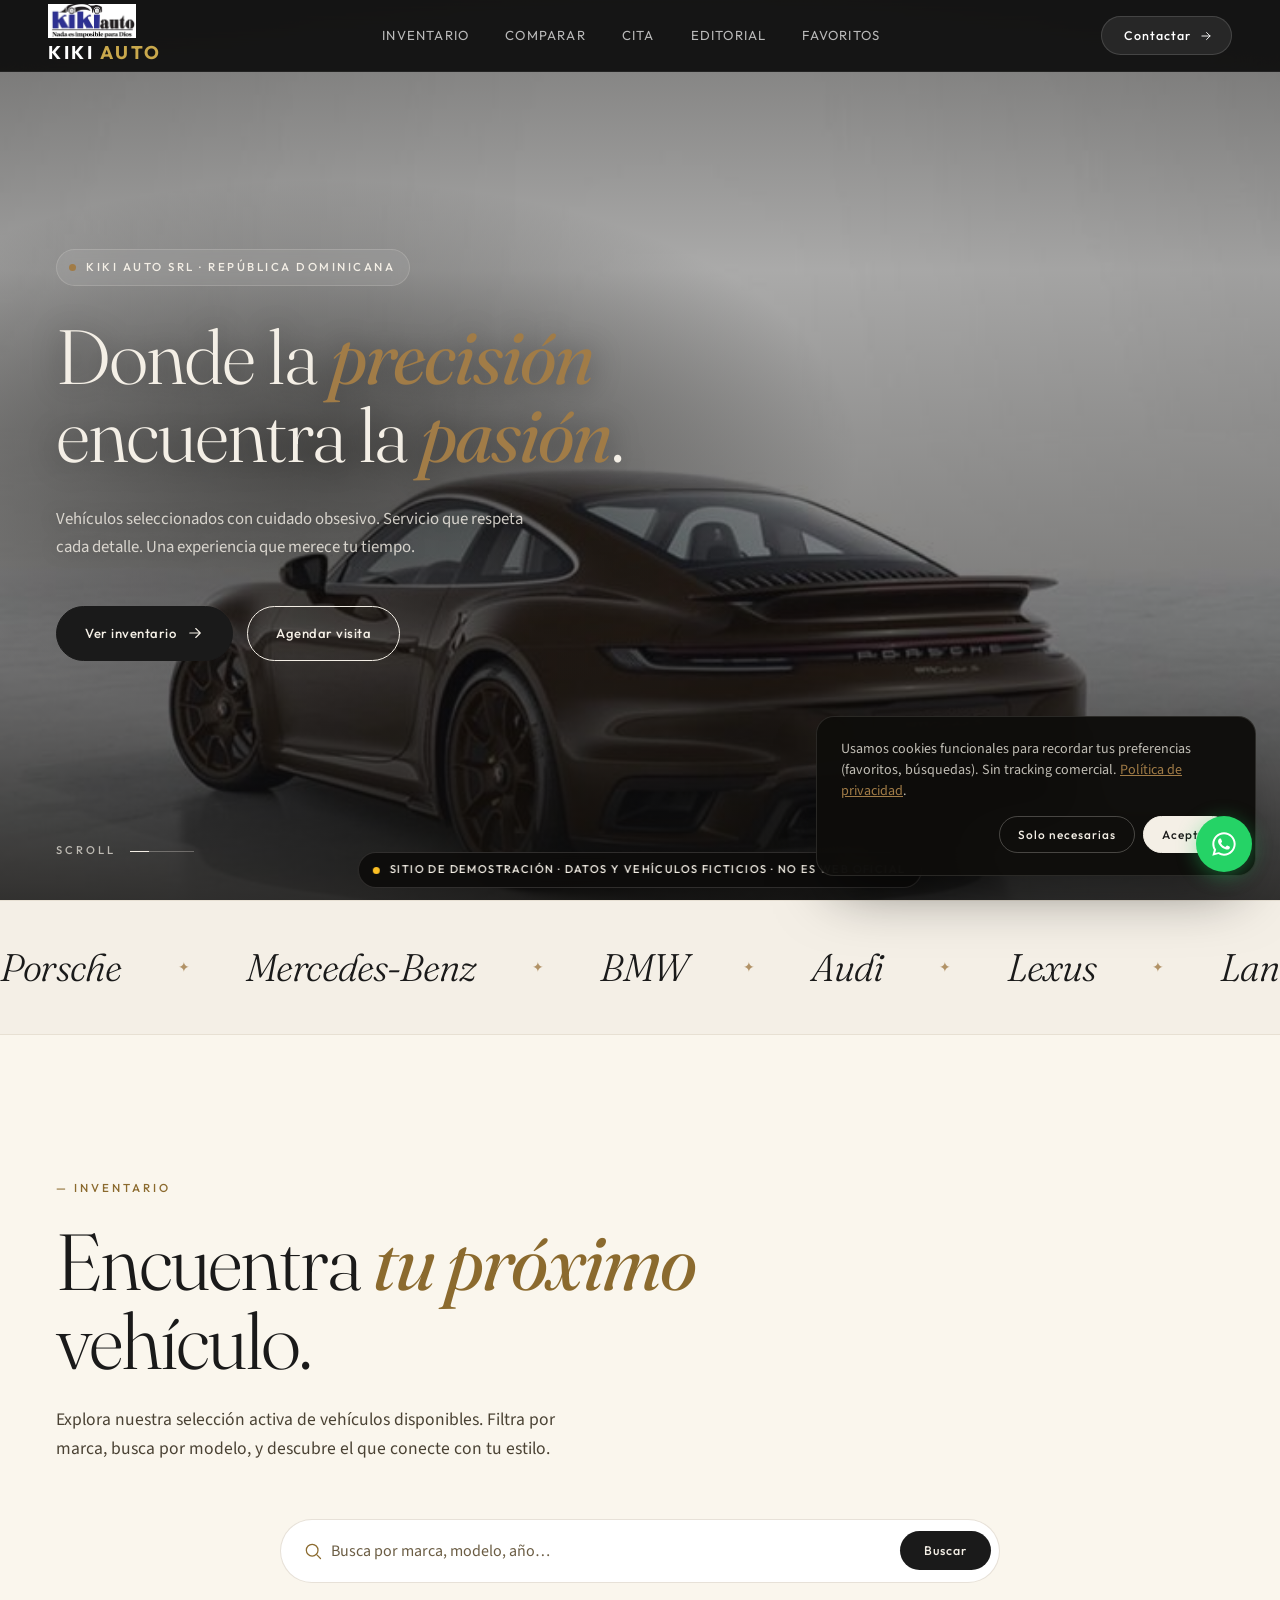
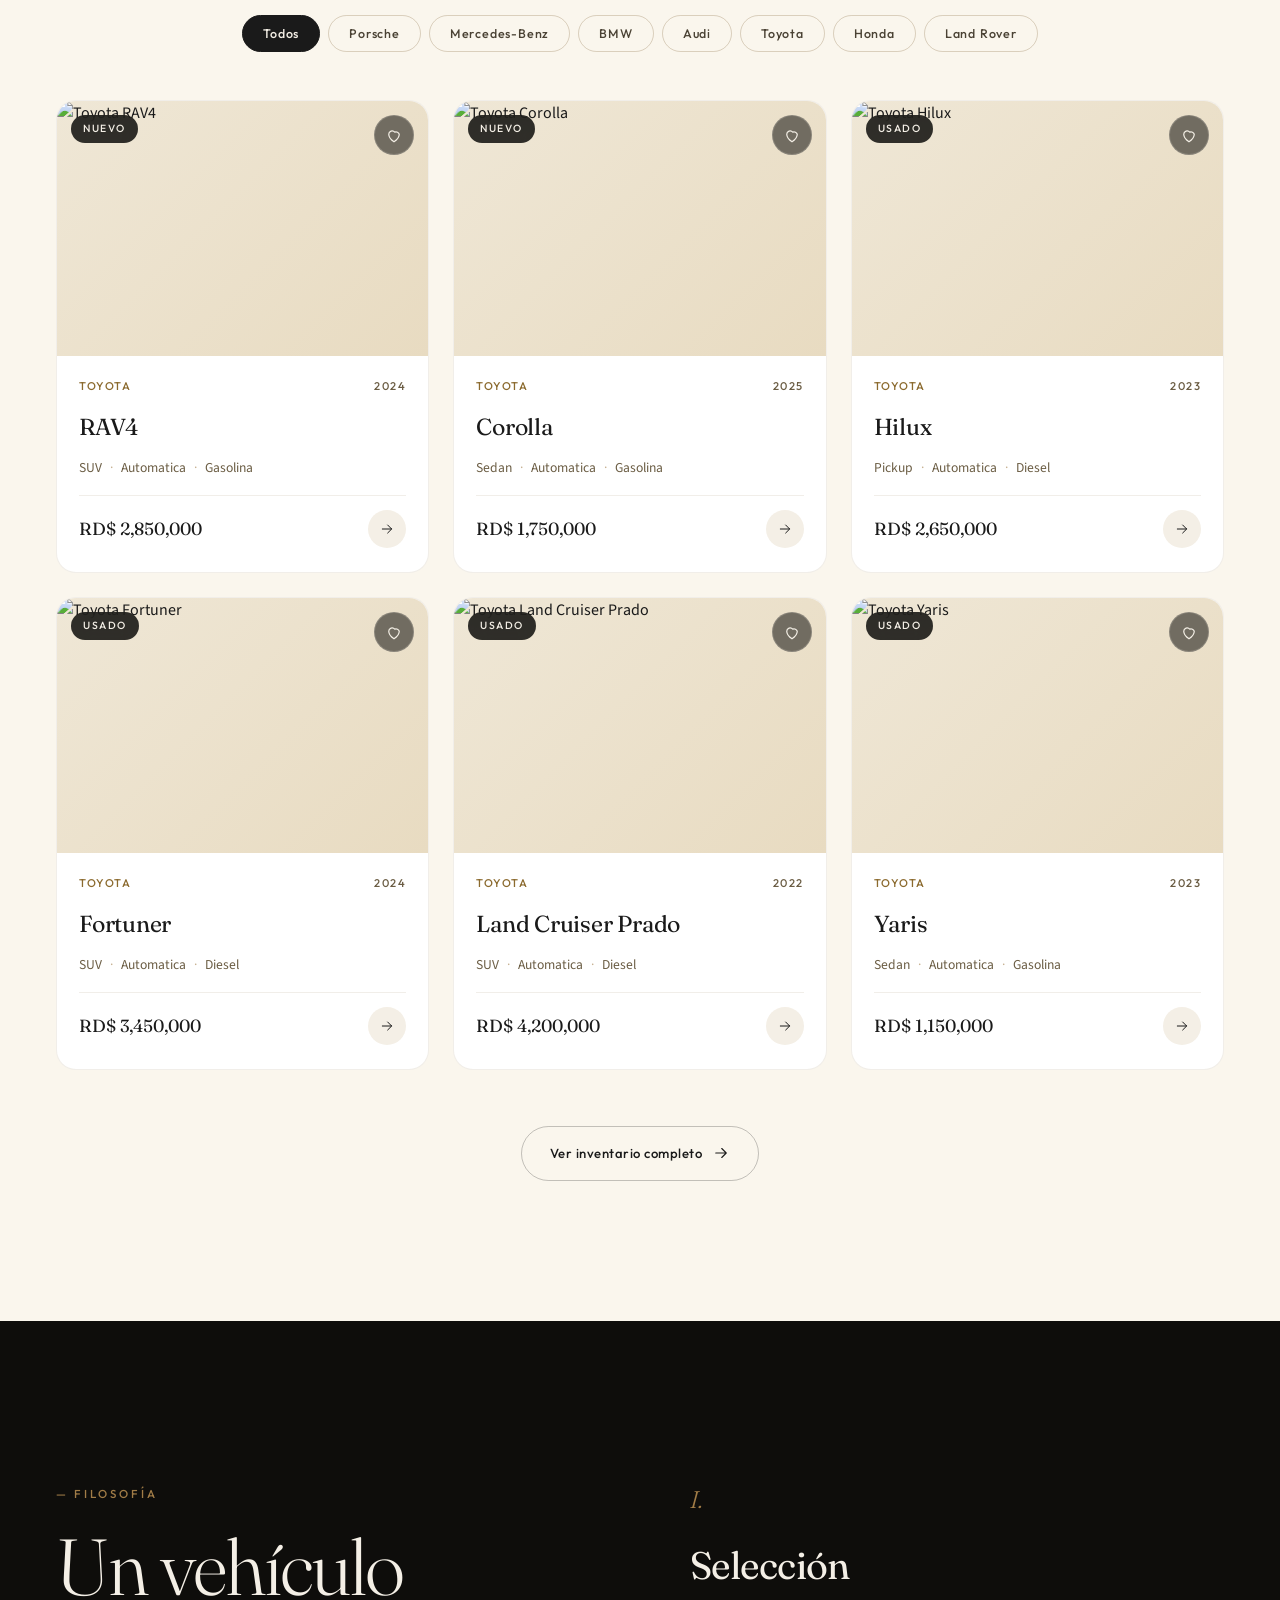
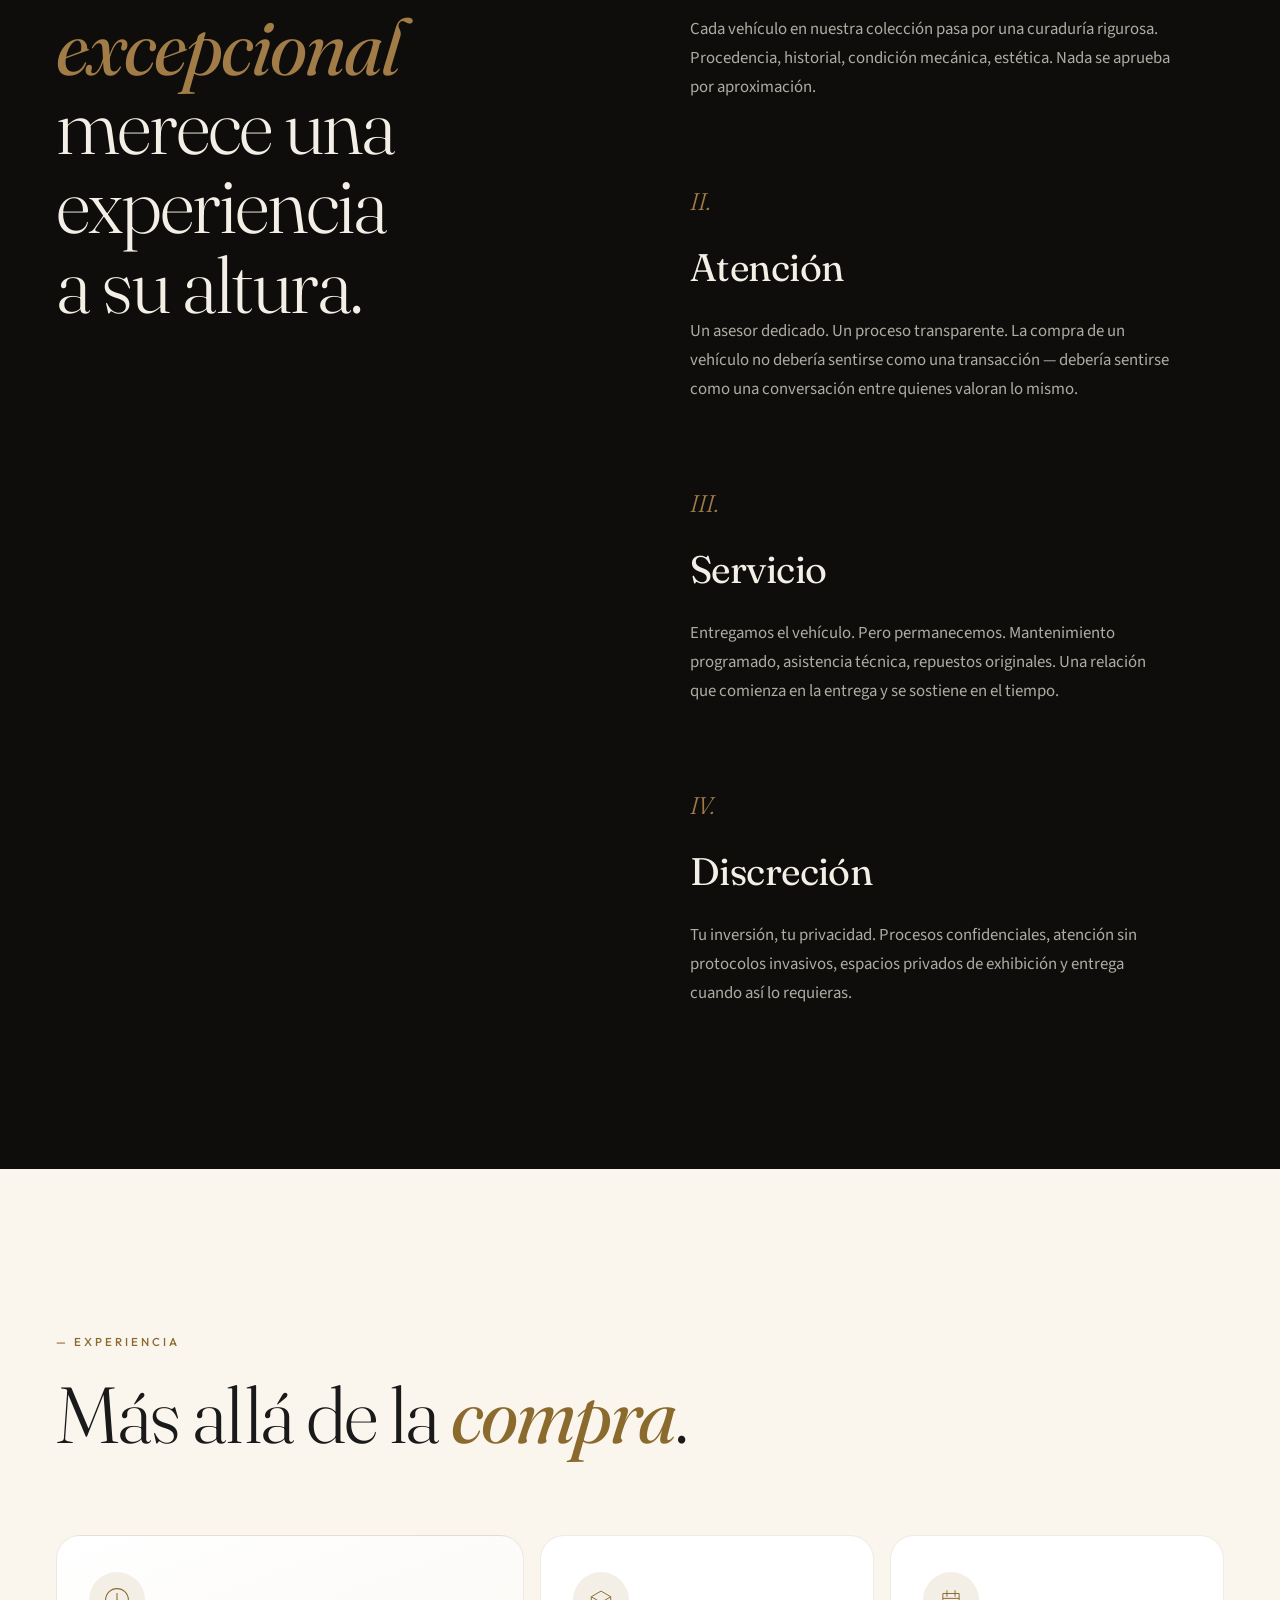
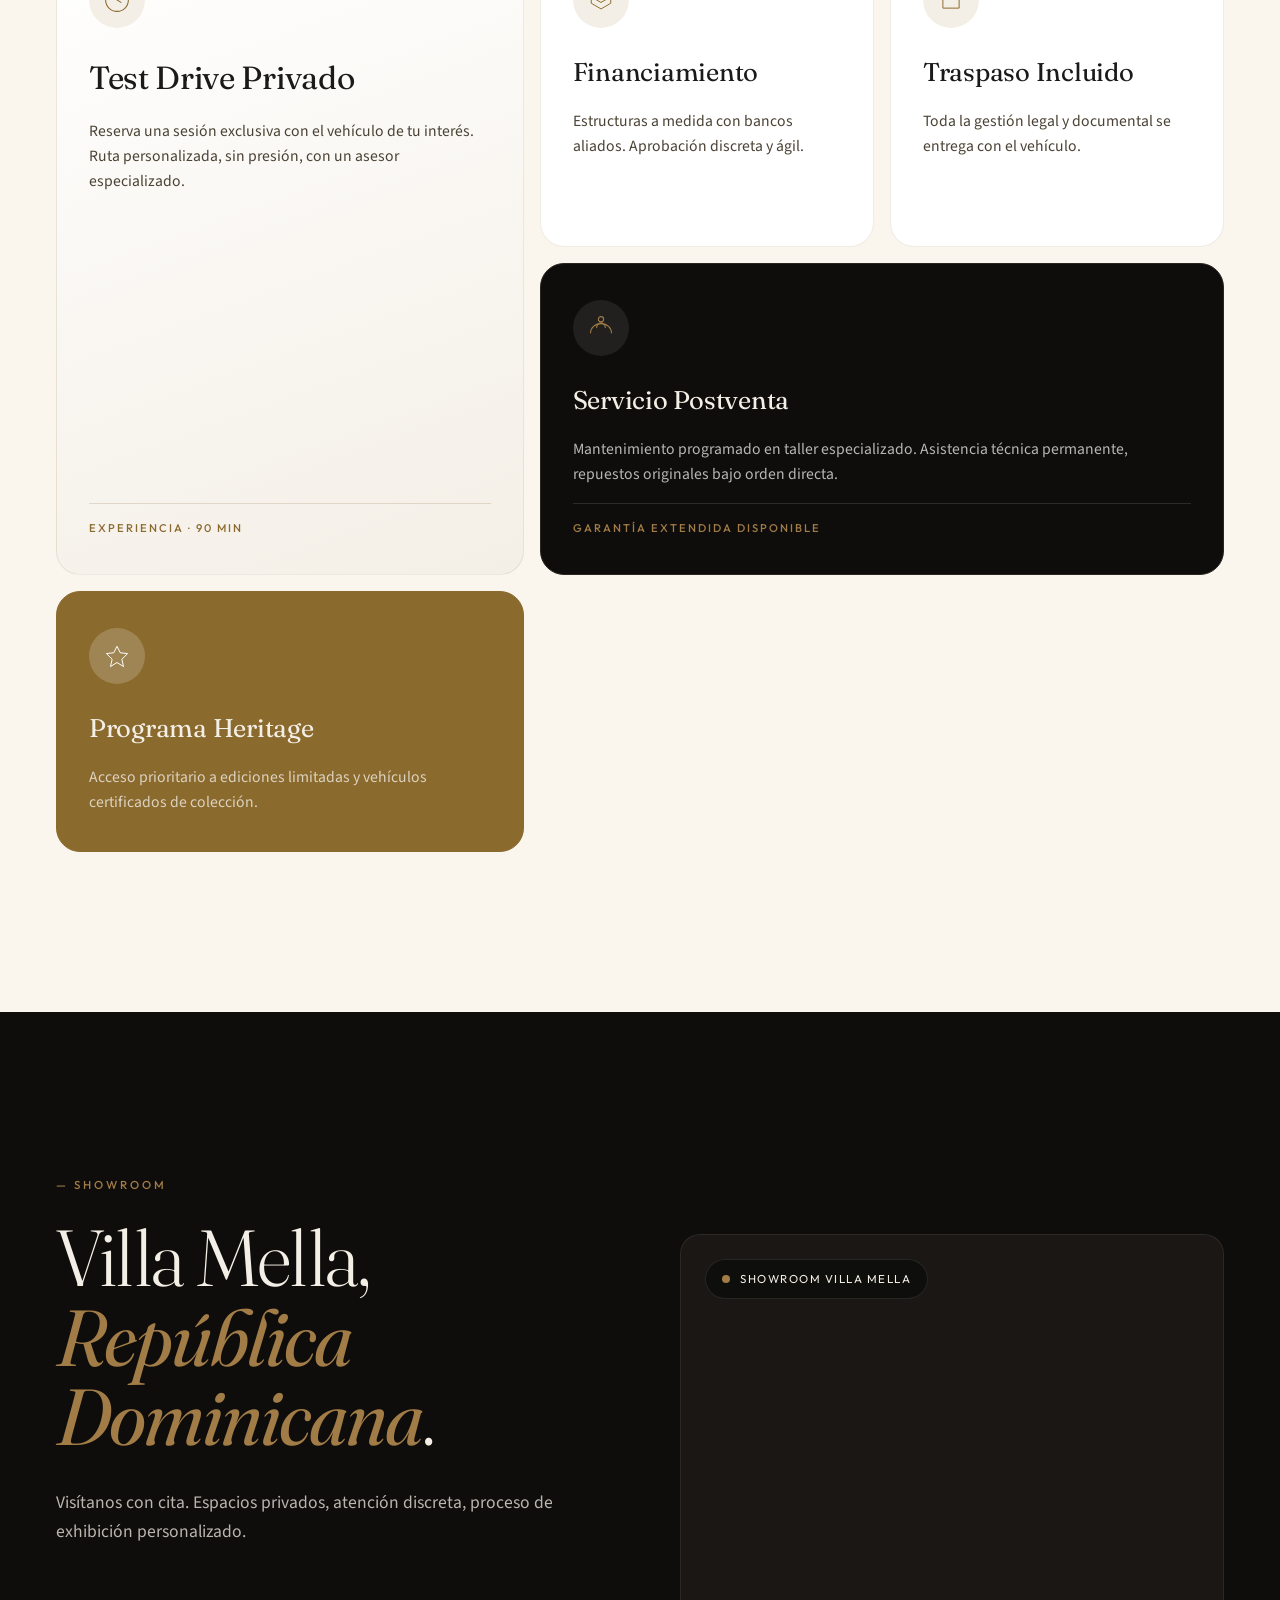
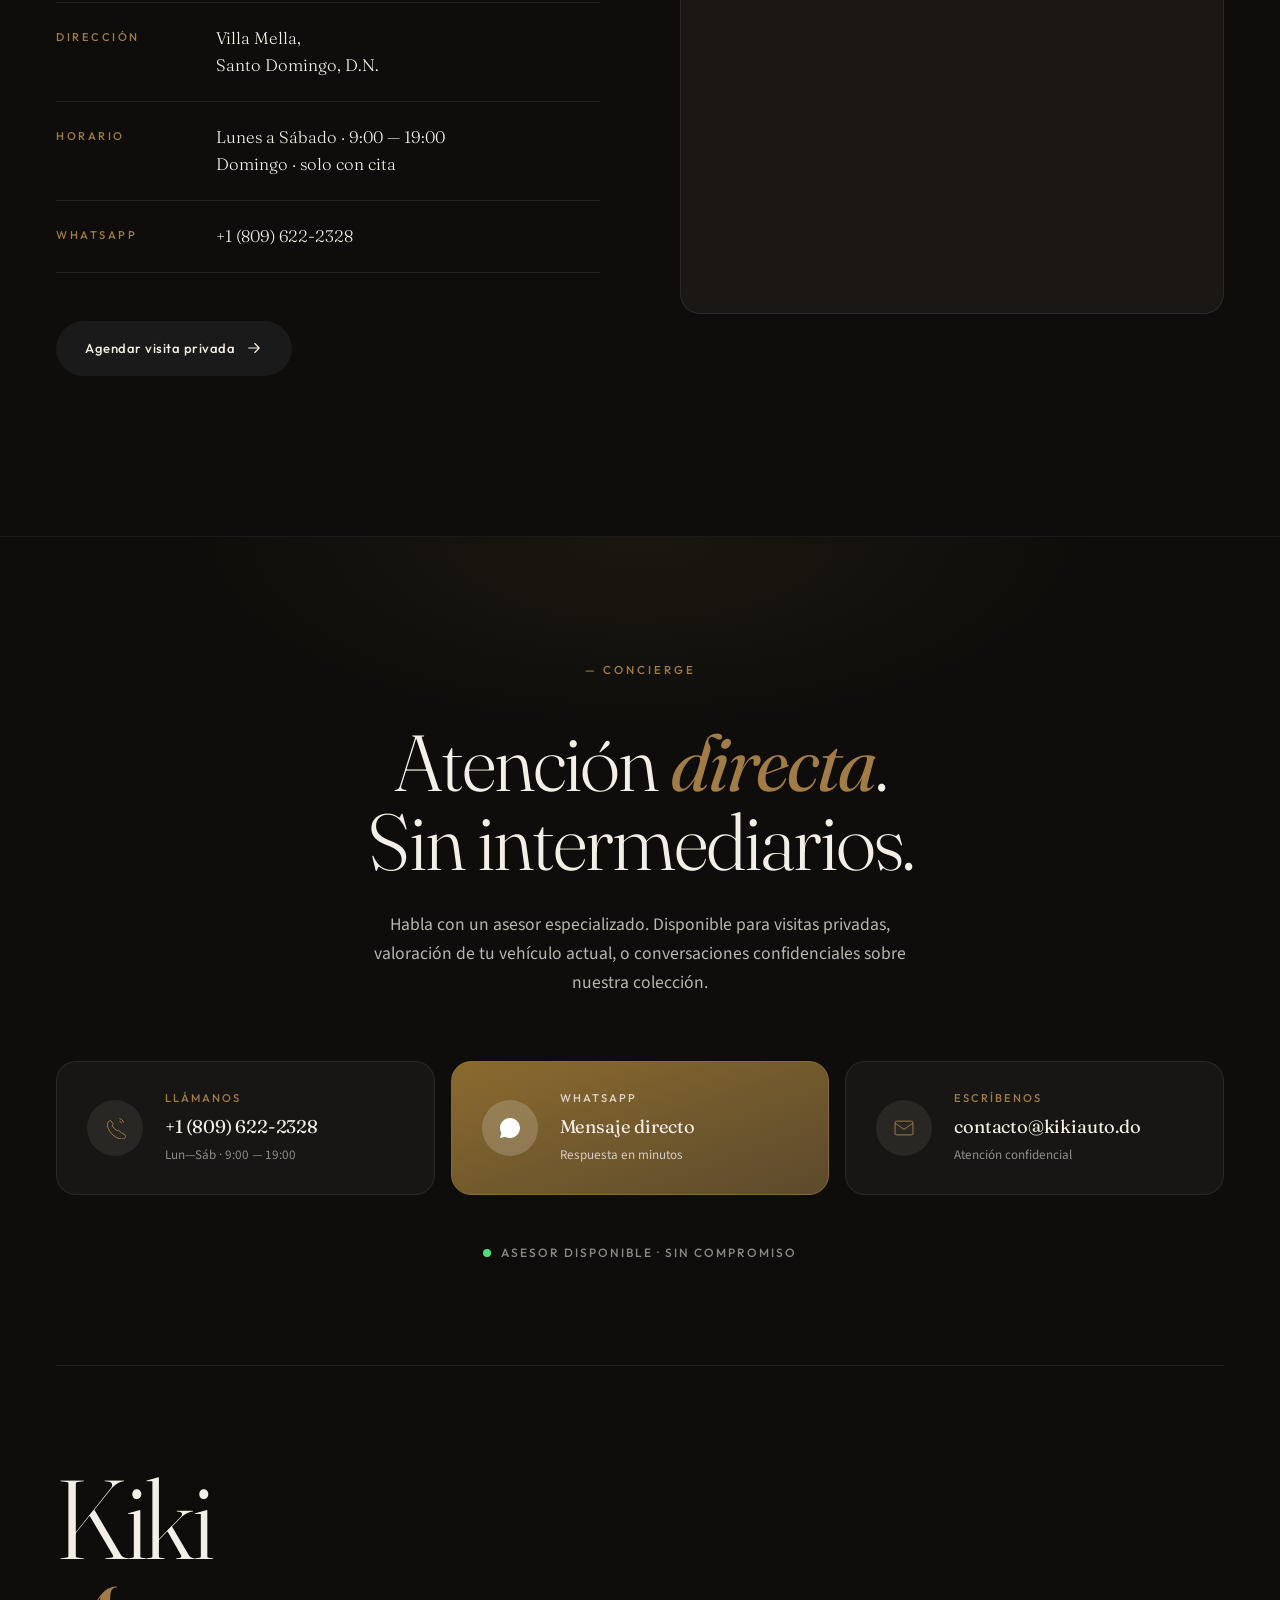
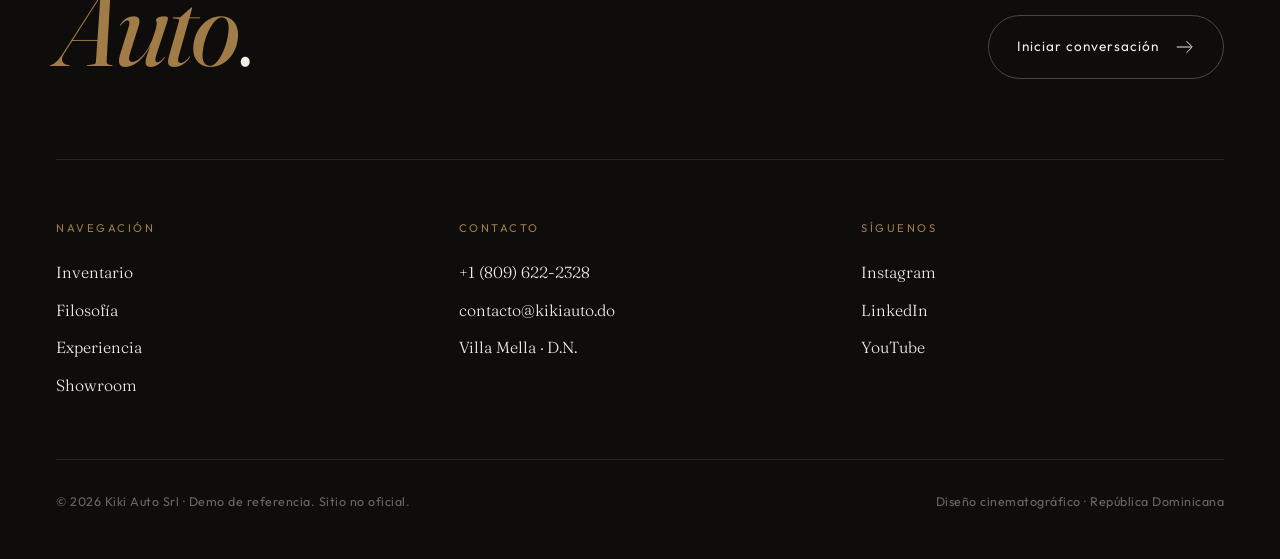
==== index.html @ 1938f3ab "Fix: logo+name navbar, real address, dynamic map" ====
<!DOCTYPE html>
<html lang="es">
<head>
  <meta charset="UTF-8">
  <meta name="viewport" content="width=device-width, initial-scale=1.0">
  <title>Kiki Auto Srl — Concesionario Premium · República Dominicana</title>
  <meta name="description" content="Kiki Auto Srl · Concesionario premium en Villa Mella. Inventario multimarca, servicio impecable, experiencia exclusiva.">

  <link rel="preconnect" href="https://fonts.googleapis.com">
  <link rel="preconnect" href="https://fonts.gstatic.com" crossorigin>
  <link href="https://fonts.googleapis.com/css2?family=Bebas+Neue&family=Fraunces:ital,opsz,wght@0,9..144,300;0,9..144,400;1,9..144,300&family=Outfit:wght@200;300;400;500;600;700&family=Source+Sans+3:wght@300;400;500;600&display=swap" rel="stylesheet">

  <link rel="stylesheet" href="css/shared.css?v=6">
  <link rel="stylesheet" href="css/index.css?v=6">
  <link rel="stylesheet" href="css/pages.css?v=1">
</head>
<body>

  <!-- ═══════════════════════════════════════════
       NAVBAR
  ═══════════════════════════════════════════ -->
  <nav class="navbar navbar--floating" id="navbar">
    <a href="index.html" class="navbar__logo"><img src="logo.png" alt="Kiki Auto Srl" style="height:34px;width:auto;object-fit:contain;vertical-align:middle;margin-right:10px">KIKI <span>AUTO</span></a>
    <div class="navbar__links">
      <a href="#inventario">Inventario</a>
      <a href="comparar.html">Comparar</a>
      <a href="cita.html">Cita</a>
      <a href="editorial.html">Editorial</a>
      <a href="favoritos.html" class="navbar__fav">
        Favoritos
        <span class="wish-counter-pill is-empty" data-wish-counter>0</span>
      </a>
    </div>
    <a href="https://wa.me/18096222328?text=Hola%2C%20escribo%20desde%20su%20sitio%20web%20%28https%3A%2F%2Fkikiauto.vercel.app%29%20y%20me%20gustar%C3%ADa%20agendar%20una%20visita%20al%20showroom." class="navbar__cta" target="_blank" rel="noopener">
      <span>Contactar</span>
      <svg viewBox="0 0 24 24" width="14" height="14" fill="none" stroke="currentColor" stroke-width="1.6"><path d="M5 12h14M13 6l6 6-6 6" stroke-linecap="round" stroke-linejoin="round"/></svg>
    </a>
    <button class="navbar__burger" id="burger" aria-label="Abrir menú">
      <span></span><span></span>
    </button>
  </nav>

  <div class="mobile-menu" id="mobileMenu">
    <a href="#inventario">Inventario</a>
    <a href="#manifesto">Filosofía</a>
    <a href="#experience">Experiencia</a>
    <a href="#showroom">Showroom</a>
    <a href="https://wa.me/18096222328?text=Hola%2C%20escribo%20desde%20su%20sitio%20web%20%28https%3A%2F%2Fkikiauto.vercel.app%29%20y%20me%20gustar%C3%ADa%20conocer%20m%C3%A1s%20sobre%20los%20veh%C3%ADculos%20disponibles." target="_blank" rel="noopener" class="btn-cinema btn-cinema--solid btn-cinema--invert" style="margin-top:24px">Contactar por WhatsApp</a>
  </div>

  <!-- ═══════════════════════════════════════════
       HERO — CINEMATIC VIDEO
  ═══════════════════════════════════════════ -->
  <section class="hero" id="hero">
    <video
      class="hero__video"
      id="heroVideo"
      autoplay
      muted
      loop
      playsinline
      preload="auto"
      poster="porche.png">
      <source src="video.mp4" type="video/mp4">
    </video>
    <div class="hero__overlay"></div>

    <div class="hero__inner">
      <div class="hero__text">
        <span class="hero__eyebrow">
          <span class="hero__pulse"></span>
          Kiki Auto Srl · República Dominicana
        </span>
        <h1 class="hero__title">
          Donde la <em>precisión</em>
          <br>encuentra la <em>pasión</em>.
        </h1>
        <p class="hero__desc">
          Vehículos seleccionados con cuidado obsesivo.
          Servicio que respeta cada detalle. Una experiencia
          que merece tu tiempo.
        </p>
        <div class="hero__cta">
          <a href="#inventario" class="btn-cinema btn-cinema--solid btn-cinema--invert">
            Ver inventario
            <svg viewBox="0 0 24 24" width="18" height="18" fill="none" stroke="currentColor" stroke-width="1.5"><path d="M5 12h14M13 6l6 6-6 6" stroke-linecap="round" stroke-linejoin="round"/></svg>
          </a>
          <a href="#showroom" class="btn-cinema btn-cinema--ghost-light">
            Agendar visita
          </a>
        </div>
      </div>
    </div>

    <a href="#brands" class="hero__scroll" aria-label="Desplazar hacia abajo">
      <span class="hero__scroll-text">Scroll</span>
      <span class="hero__scroll-line"></span>
    </a>
  </section>

  <!-- ═══════════════════════════════════════════
       BRANDS MARQUEE — luxury + real brands
  ═══════════════════════════════════════════ -->
  <section class="brands-marquee" id="brands">
    <div class="brands-marquee__track">
      <span class="brands-marquee__item">Porsche</span><span class="brands-marquee__sep">✦</span>
      <span class="brands-marquee__item">Mercedes-Benz</span><span class="brands-marquee__sep">✦</span>
      <span class="brands-marquee__item">BMW</span><span class="brands-marquee__sep">✦</span>
      <span class="brands-marquee__item">Audi</span><span class="brands-marquee__sep">✦</span>
      <span class="brands-marquee__item">Lexus</span><span class="brands-marquee__sep">✦</span>
      <span class="brands-marquee__item">Land Rover</span><span class="brands-marquee__sep">✦</span>
      <span class="brands-marquee__item">Toyota</span><span class="brands-marquee__sep">✦</span>
      <span class="brands-marquee__item">Honda</span><span class="brands-marquee__sep">✦</span>
      <span class="brands-marquee__item">Volvo</span><span class="brands-marquee__sep">✦</span>
      <span class="brands-marquee__item">Porsche</span><span class="brands-marquee__sep">✦</span>
      <span class="brands-marquee__item">Mercedes-Benz</span><span class="brands-marquee__sep">✦</span>
      <span class="brands-marquee__item">BMW</span><span class="brands-marquee__sep">✦</span>
      <span class="brands-marquee__item">Audi</span><span class="brands-marquee__sep">✦</span>
      <span class="brands-marquee__item">Lexus</span><span class="brands-marquee__sep">✦</span>
      <span class="brands-marquee__item">Land Rover</span><span class="brands-marquee__sep">✦</span>
      <span class="brands-marquee__item">Toyota</span><span class="brands-marquee__sep">✦</span>
      <span class="brands-marquee__item">Honda</span><span class="brands-marquee__sep">✦</span>
      <span class="brands-marquee__item">Volvo</span><span class="brands-marquee__sep">✦</span>
    </div>
  </section>

  <!-- ═══════════════════════════════════════════
       INVENTARIO — search, filters, grid
  ═══════════════════════════════════════════ -->
  <section class="inventory" id="inventario">
    <div class="inventory__header">
      <span class="section-eyebrow">— Inventario</span>
      <h2 class="section-display">
        Encuentra <em>tu próximo</em><br>
        vehículo.
      </h2>
      <p class="section-lede">Explora nuestra selección activa de vehículos disponibles. Filtra por marca, busca por modelo, y descubre el que conecte con tu estilo.</p>
    </div>

    <form class="inventory__search" id="inventorySearch" onsubmit="event.preventDefault();">
      <span class="inventory__search-icon">
        <svg viewBox="0 0 24 24" width="20" height="20" fill="none" stroke="currentColor" stroke-width="1.5"><circle cx="11" cy="11" r="7"/><path d="M21 21l-4.3-4.3" stroke-linecap="round"/></svg>
      </span>
      <input id="invQuery" type="text" placeholder="Busca por marca, modelo, año…" autocomplete="off">
      <button type="submit" class="inventory__search-btn">Buscar</button>
    </form>

    <div class="inventory__filters" id="inventoryFilters">
      <button class="inv-chip is-active" data-filter="all">Todos</button>
      <button class="inv-chip" data-filter="Porsche">Porsche</button>
      <button class="inv-chip" data-filter="Mercedes">Mercedes-Benz</button>
      <button class="inv-chip" data-filter="BMW">BMW</button>
      <button class="inv-chip" data-filter="Audi">Audi</button>
      <button class="inv-chip" data-filter="Toyota">Toyota</button>
      <button class="inv-chip" data-filter="Honda">Honda</button>
      <button class="inv-chip" data-filter="Land Rover">Land Rover</button>
    </div>

    <div class="inventory__grid" id="inventoryGrid"><!-- JS-rendered --></div>

    <div class="inventory__more">
      <a href="inventario.html" class="btn-cinema btn-cinema--ghost">
        Ver inventario completo
        <svg viewBox="0 0 24 24" width="18" height="18" fill="none" stroke="currentColor" stroke-width="1.5"><path d="M5 12h14M13 6l6 6-6 6" stroke-linecap="round" stroke-linejoin="round"/></svg>
      </a>
    </div>
  </section>

  <!-- ═══════════════════════════════════════════
       MANIFESTO — split sticky
  ═══════════════════════════════════════════ -->
  <section class="manifesto" id="manifesto">
    <div class="manifesto__inner">
      <div class="manifesto__sticky">
        <span class="section-eyebrow section-eyebrow--light">— Filosofía</span>
        <h2 class="section-display section-display--light">
          Un vehículo <em>excepcional</em><br>
          merece una experiencia<br>
          a su altura.
        </h2>
      </div>

      <div class="manifesto__col">
        <div class="manifesto__block">
          <span class="manifesto__num">I.</span>
          <h3>Selección</h3>
          <p>Cada vehículo en nuestra colección pasa por una curaduría rigurosa. Procedencia, historial, condición mecánica, estética. Nada se aprueba por aproximación.</p>
        </div>

        <div class="manifesto__block">
          <span class="manifesto__num">II.</span>
          <h3>Atención</h3>
          <p>Un asesor dedicado. Un proceso transparente. La compra de un vehículo no debería sentirse como una transacción — debería sentirse como una conversación entre quienes valoran lo mismo.</p>
        </div>

        <div class="manifesto__block">
          <span class="manifesto__num">III.</span>
          <h3>Servicio</h3>
          <p>Entregamos el vehículo. Pero permanecemos. Mantenimiento programado, asistencia técnica, repuestos originales. Una relación que comienza en la entrega y se sostiene en el tiempo.</p>
        </div>

        <div class="manifesto__block">
          <span class="manifesto__num">IV.</span>
          <h3>Discreción</h3>
          <p>Tu inversión, tu privacidad. Procesos confidenciales, atención sin protocolos invasivos, espacios privados de exhibición y entrega cuando así lo requieras.</p>
        </div>
      </div>
    </div>
  </section>

  <!-- ═══════════════════════════════════════════
       EXPERIENCE — bento grid
  ═══════════════════════════════════════════ -->
  <section class="experience" id="experience">
    <div class="exp__header">
      <span class="section-eyebrow">— Experiencia</span>
      <h2 class="section-display">
        Más allá de la <em>compra</em>.
      </h2>
    </div>

    <div class="exp__bento">
      <article class="exp__card exp__card--lg" data-tilt>
        <div class="exp__icon">
          <svg viewBox="0 0 32 32" width="28" height="28" fill="none" stroke="currentColor" stroke-width="1.2">
            <circle cx="16" cy="16" r="13"/>
            <path d="M16 8v8l5 3"/>
          </svg>
        </div>
        <h3>Test Drive Privado</h3>
        <p>Reserva una sesión exclusiva con el vehículo de tu interés. Ruta personalizada, sin presión, con un asesor especializado.</p>
        <span class="exp__tag">Experiencia · 90 min</span>
      </article>

      <article class="exp__card" data-tilt>
        <div class="exp__icon">
          <svg viewBox="0 0 32 32" width="26" height="26" fill="none" stroke="currentColor" stroke-width="1.2">
            <path d="M4 12l12-7 12 7v8l-12 7-12-7z"/>
            <path d="M4 12l12 7 12-7"/>
          </svg>
        </div>
        <h3>Financiamiento</h3>
        <p>Estructuras a medida con bancos aliados. Aprobación discreta y ágil.</p>
      </article>

      <article class="exp__card" data-tilt>
        <div class="exp__icon">
          <svg viewBox="0 0 32 32" width="26" height="26" fill="none" stroke="currentColor" stroke-width="1.2">
            <path d="M6 8h20v18H6z"/>
            <path d="M6 14h20"/>
            <path d="M11 4v8M21 4v8"/>
          </svg>
        </div>
        <h3>Traspaso Incluido</h3>
        <p>Toda la gestión legal y documental se entrega con el vehículo.</p>
      </article>

      <article class="exp__card exp__card--dark" data-tilt>
        <div class="exp__icon">
          <svg viewBox="0 0 32 32" width="28" height="28" fill="none" stroke="currentColor" stroke-width="1.2">
            <path d="M4 22c0-6 5-11 12-11s12 5 12 11"/>
            <path d="M11 16c0-3 2-6 5-6s5 3 5 6"/>
            <circle cx="16" cy="6" r="3"/>
          </svg>
        </div>
        <h3>Servicio Postventa</h3>
        <p>Mantenimiento programado en taller especializado. Asistencia técnica permanente, repuestos originales bajo orden directa.</p>
        <span class="exp__tag exp__tag--light">Garantía extendida disponible</span>
      </article>

      <article class="exp__card exp__card--accent" data-tilt>
        <div class="exp__icon">
          <svg viewBox="0 0 32 32" width="26" height="26" fill="none" stroke="currentColor" stroke-width="1.2">
            <path d="M16 4l4 8 9 1-7 7 2 9-8-5-8 5 2-9-7-7 9-1z"/>
          </svg>
        </div>
        <h3>Programa Heritage</h3>
        <p>Acceso prioritario a ediciones limitadas y vehículos certificados de colección.</p>
      </article>
    </div>
  </section>

  <!-- ═══════════════════════════════════════════
       SHOWROOM
  ═══════════════════════════════════════════ -->
  <section class="showroom" id="showroom">
    <div class="showroom__inner">
      <div class="showroom__text">
        <span class="section-eyebrow section-eyebrow--light">— Showroom</span>
        <h2 class="section-display section-display--light">
          Villa Mella,<br>
          <em>República Dominicana</em>.
        </h2>
        <p class="section-lede section-lede--light">Visítanos con cita. Espacios privados, atención discreta, proceso de exhibición personalizado.</p>

        <div class="showroom__info">
          <div class="showroom__info-row">
            <span class="showroom__info-label">Dirección</span>
            <span class="showroom__info-value">Villa Mella,<br>Santo Domingo, D.N.</span>
          </div>
          <div class="showroom__info-row">
            <span class="showroom__info-label">Horario</span>
            <span class="showroom__info-value">Lunes a Sábado · 9:00 — 19:00<br>Domingo · solo con cita</span>
          </div>
          <div class="showroom__info-row">
            <span class="showroom__info-label">WhatsApp</span>
            <span class="showroom__info-value">+1 (809) 622-2328</span>
          </div>
        </div>

        <div class="showroom__cta">
          <a href="https://wa.me/18096222328?text=Hola%2C%20escribo%20desde%20su%20sitio%20web%20%28https%3A%2F%2Fkikiauto.vercel.app%29%20y%20me%20gustar%C3%ADa%20agendar%20una%20visita%20al%20showroom." class="btn-cinema btn-cinema--solid btn-cinema--invert" target="_blank" rel="noopener">
            Agendar visita privada
            <svg viewBox="0 0 24 24" width="18" height="18" fill="none" stroke="currentColor" stroke-width="1.5"><path d="M5 12h14M13 6l6 6-6 6" stroke-linecap="round" stroke-linejoin="round"/></svg>
          </a>
        </div>
      </div>

      <div class="showroom__map">
        <iframe
          src="https://maps.google.com/maps?q=Villa%20Mella%2C%20Santo%20Domingo%2C%20D.N.%2C%20Rep%C3%BAblica%20Dominicana&output=embed&hl=es"
          allowfullscreen
          loading="lazy"
          referrerpolicy="no-referrer-when-downgrade"
          title="Showroom Kiki Auto Srl · Villa Mella">
        </iframe>
        <div class="showroom__map-tag">
          <span class="showroom__map-dot"></span>
          Showroom Villa Mella
        </div>
      </div>
    </div>
  </section>

  <!-- ═══════════════════════════════════════════
       CONCIERGE — direct contact strip
  ═══════════════════════════════════════════ -->
  <section class="concierge" id="concierge">
    <div class="concierge__inner">
      <div class="concierge__head">
        <span class="section-eyebrow section-eyebrow--light">— Concierge</span>
        <h2 class="section-display section-display--light">
          Atención <em>directa</em>.<br>
          Sin intermediarios.
        </h2>
        <p class="section-lede section-lede--light">Habla con un asesor especializado. Disponible para visitas privadas, valoración de tu vehículo actual, o conversaciones confidenciales sobre nuestra colección.</p>
      </div>

      <div class="concierge__grid">
        <a href="tel:+18096222328" class="concierge__card">
          <span class="concierge__icon">
            <svg viewBox="0 0 32 32" width="22" height="22" fill="none" stroke="currentColor" stroke-width="1.4"><path d="M22.5 6c1.5.5 2.5 1.5 3 3M22.5 2c3 1 5 3 6 6M21 19l-2 1c-3-2-5-4-7-7l1-2c.5-.5.5-1 0-1.5l-3-4C9.5 4.8 8.5 5 8 5.5L6 7c-1 1-1 3-1 5 0 4 3 9 7 13s9 7 13 7c2 0 4 0 5-1l1.5-2c.5-.5.5-1.5 0-2l-4-3c-.5-.5-1-.5-1.5 0z"/></svg>
          </span>
          <div>
            <span class="concierge__label">Llámanos</span>
            <span class="concierge__value">+1 (809) 622-2328</span>
            <span class="concierge__hint">Lun—Sáb · 9:00 — 19:00</span>
          </div>
        </a>

        <a href="https://wa.me/18096222328?text=Hola%2C%20escribo%20desde%20su%20sitio%20web%20%28https%3A%2F%2Fkikiauto.vercel.app%29%20y%20me%20gustar%C3%ADa%20conocer%20m%C3%A1s%20sobre%20los%20veh%C3%ADculos%20disponibles." target="_blank" rel="noopener" class="concierge__card concierge__card--accent">
          <span class="concierge__icon">
            <svg viewBox="0 0 32 32" width="24" height="24" fill="currentColor"><path d="M16 2.667C8.637 2.667 2.667 8.637 2.667 16c0 2.351.617 4.654 1.79 6.683L2.667 29.333l6.86-1.79A13.323 13.323 0 0 0 16 29.333c7.364 0 13.333-5.97 13.333-13.333S23.363 2.667 16 2.667zm6.07 16.107c-.333-.166-1.967-.97-2.272-1.082-.305-.111-.527-.166-.749.167s-.86 1.082-1.054 1.304c-.194.222-.388.25-.722.083-.333-.167-1.405-.519-2.677-1.654-.99-.882-1.659-1.97-1.853-2.303-.194-.333-.021-.514.146-.68.149-.149.333-.388.499-.583.166-.194.222-.333.333-.555.111-.222.056-.416-.028-.583-.084-.166-.749-1.804-1.027-2.471-.27-.65-.546-.563-.749-.573-.194-.01-.416-.012-.638-.012s-.583.083-.888.416c-.305.333-1.165 1.137-1.165 2.775s1.193 3.222 1.359 3.444c.166.222 2.348 3.585 5.687 5.026.795.343 1.415.547 1.898.7.798.254 1.524.218 2.098.132.64-.096 1.967-.804 2.244-1.582.277-.778.277-1.444.194-1.582-.083-.139-.305-.222-.638-.388z"/></svg>
          </span>
          <div>
            <span class="concierge__label">WhatsApp</span>
            <span class="concierge__value">Mensaje directo</span>
            <span class="concierge__hint">Respuesta en minutos</span>
          </div>
        </a>

        <a href="mailto:contacto@kikiauto.do" class="concierge__card">
          <span class="concierge__icon">
            <svg viewBox="0 0 32 32" width="22" height="22" fill="none" stroke="currentColor" stroke-width="1.4"><rect x="3" y="6" width="26" height="20" rx="2"/><path d="M3 9l13 9 13-9"/></svg>
          </span>
          <div>
            <span class="concierge__label">Escríbenos</span>
            <span class="concierge__value">contacto@kikiauto.do</span>
            <span class="concierge__hint">Atención confidencial</span>
          </div>
        </a>
      </div>

      <div class="concierge__footnote">
        <span class="concierge__pulse"></span>
        Asesor disponible · sin compromiso
      </div>
    </div>
  </section>

  <!-- ═══════════════════════════════════════════
       FOOTER
  ═══════════════════════════════════════════ -->
  <footer class="footer-cinema">
    <div class="footer-cinema__top">
      <h3 class="footer-cinema__bigword">
        Kiki<br><em>Auto</em>.
      </h3>
      <a href="https://wa.me/18096222328?text=Hola%2C%20escribo%20desde%20su%20sitio%20web%20%28https%3A%2F%2Fkikiauto.vercel.app%29%20y%20me%20gustar%C3%ADa%20conocer%20m%C3%A1s%20sobre%20los%20veh%C3%ADculos%20disponibles." class="footer-cinema__cta" target="_blank" rel="noopener">
        <span>Iniciar conversación</span>
        <svg viewBox="0 0 32 32" width="22" height="22" fill="none" stroke="currentColor" stroke-width="1.4"><path d="M6 16h20M20 8l8 8-8 8" stroke-linecap="round" stroke-linejoin="round"/></svg>
      </a>
    </div>

    <div class="footer-cinema__grid">
      <div>
        <span class="footer-cinema__label">Navegación</span>
        <ul>
          <li><a href="#inventario">Inventario</a></li>
          <li><a href="#manifesto">Filosofía</a></li>
          <li><a href="#experience">Experiencia</a></li>
          <li><a href="#showroom">Showroom</a></li>
        </ul>
      </div>
      <div>
        <span class="footer-cinema__label">Contacto</span>
        <ul>
          <li><a href="https://wa.me/18096222328?text=Hola%2C%20escribo%20desde%20su%20sitio%20web%20%28https%3A%2F%2Fkikiauto.vercel.app%29%20y%20me%20gustar%C3%ADa%20conocer%20m%C3%A1s%20sobre%20los%20veh%C3%ADculos%20disponibles." target="_blank" rel="noopener">+1 (809) 622-2328</a></li>
          <li><a href="mailto:contacto@kikiauto.do">contacto@kikiauto.do</a></li>
          <li>Villa Mella · D.N.</li>
        </ul>
      </div>
      <div>
        <span class="footer-cinema__label">Síguenos</span>
        <ul>
          <li><a href="#" aria-label="Instagram">Instagram</a></li>
          <li><a href="#" aria-label="LinkedIn">LinkedIn</a></li>
          <li><a href="#" aria-label="YouTube">YouTube</a></li>
        </ul>
      </div>
    </div>

    <div class="footer-cinema__bottom">
      <p>&copy; 2026 Kiki Auto Srl · Demo de referencia. Sitio no oficial.</p>
      <p>Diseño cinematográfico · República Dominicana</p>
    </div>
  </footer>

  <!-- Floating WhatsApp -->
  <a href="https://wa.me/18096222328?text=Hola%2C%20escribo%20desde%20su%20sitio%20web%20%28https%3A%2F%2Fkikiauto.vercel.app%29%20y%20me%20gustar%C3%ADa%20conocer%20m%C3%A1s%20sobre%20los%20veh%C3%ADculos%20disponibles." target="_blank" rel="noopener" class="whatsapp-float" aria-label="Contactar por WhatsApp">
    <svg viewBox="0 0 32 32" xmlns="http://www.w3.org/2000/svg"><path fill="#fff" d="M16.001 2.667C8.637 2.667 2.667 8.637 2.667 16c0 2.351.617 4.654 1.79 6.683L2.667 29.333l6.86-1.79A13.323 13.323 0 0 0 16 29.333c7.364 0 13.333-5.97 13.333-13.333S23.363 2.667 16 2.667zm0 24.4a11.04 11.04 0 0 1-5.626-1.539l-.404-.24-4.075 1.069 1.087-3.974-.263-.418A11.07 11.07 0 0 1 4.933 16C4.933 9.892 9.893 4.933 16 4.933s11.067 4.96 11.067 11.067-4.96 11.067-11.067 11.067zm6.07-8.293c-.333-.166-1.967-.97-2.272-1.082-.305-.111-.527-.166-.749.167s-.86 1.082-1.054 1.304c-.194.222-.388.25-.722.083-.333-.167-1.405-.519-2.677-1.654-.99-.882-1.659-1.97-1.853-2.303-.194-.333-.021-.514.146-.68.149-.149.333-.388.499-.583.166-.194.222-.333.333-.555.111-.222.056-.416-.028-.583-.084-.166-.749-1.804-1.027-2.471-.27-.65-.546-.563-.749-.573-.194-.01-.416-.012-.638-.012s-.583.083-.888.416c-.305.333-1.165 1.137-1.165 2.775s1.193 3.222 1.359 3.444c.166.222 2.348 3.585 5.687 5.026.795.343 1.415.547 1.898.7.798.254 1.524.218 2.098.132.64-.096 1.967-.804 2.244-1.582.277-.778.277-1.444.194-1.582-.083-.139-.305-.222-.638-.388z"/></svg>
  </a>

  <!-- Vehicle data + scripts -->
  <script src="js/vehiculos-data.js?v=4"></script>
  <script src="js/features.js?v=1"></script>
  <script src="https://cdn.jsdelivr.net/npm/lenis@1.1.13/dist/lenis.min.js"></script>
  <script src="https://cdnjs.cloudflare.com/ajax/libs/gsap/3.12.5/gsap.min.js"></script>
  <script src="https://cdnjs.cloudflare.com/ajax/libs/gsap/3.12.5/ScrollTrigger.min.js"></script>
  <script src="js/cinematic.js?v=3"></script>
</body>
</html>
---- css/shared.css ----
/* ═══════════════════════════════════════════
   DESIGN TOKENS
═══════════════════════════════════════════ */
:root {
  --color-primary: #0d0d0d;
  --color-secondary: #1a1a1a;
  --color-dark: #111111;
  --color-accent: #c9a84c;
  --color-accent-hover: #b8932f;
  --color-bg-light: #f5f5f0;
  --color-bg-white: #fafafa;
  --color-bg-warm: #f0ece4;
  --color-text-dark: #1a1a1a;
  --color-text-light: #e8e6e1;
  --color-text-muted: #6b6b6b;
  --color-text-muted-light: #999;
  --color-border: #e0ddd5;
  --color-overlay: rgba(10, 10, 10, 0.55);
  --font-display: 'Bebas Neue', 'Impact', sans-serif;
  --font-heading: 'Outfit', 'Helvetica Neue', sans-serif;
  --font-body: 'Source Sans 3', 'Helvetica', sans-serif;
  --radius-sm: 4px;
  --radius-md: 6px;
  --transition: 0.3s cubic-bezier(0.25, 0.46, 0.45, 0.94);
  --max-width: 1340px;
}

/* ═══════════════════════════════════════════
   RESET & BASE
═══════════════════════════════════════════ */
*, *::before, *::after {
  margin: 0;
  padding: 0;
  box-sizing: border-box;
}

html {
  scroll-behavior: smooth;
  -webkit-font-smoothing: antialiased;
  -moz-osx-font-smoothing: grayscale;
}

body {
  font-family: var(--font-body);
  font-weight: 400;
  color: var(--color-text-dark);
  background: var(--color-bg-white);
  line-height: 1.6;
  overflow-x: hidden;
}

img {
  max-width: 100%;
  height: auto;
  display: block;
}

a {
  text-decoration: none;
  color: inherit;
  transition: color var(--transition);
}

ul { list-style: none; }

/* ═══════════════════════════════════════════
   NAVBAR
═══════════════════════════════════════════ */
.navbar {
  position: fixed;
  top: 0;
  left: 0;
  width: 100%;
  z-index: 9999;
  padding: 0 48px;
  height: 72px;
  display: flex;
  align-items: center;
  justify-content: space-between;
  background: rgba(13, 13, 13, 0.92);
  backdrop-filter: blur(20px);
  -webkit-backdrop-filter: blur(20px);
  border-bottom: 1px solid rgba(255,255,255,0.06);
  transition: background var(--transition), box-shadow var(--transition);
}

.navbar.scrolled {
  background: rgba(13, 13, 13, 0.98);
  box-shadow: 0 2px 40px rgba(0,0,0,0.3);
}

.navbar__logo {
  font-family: var(--font-heading);
  font-weight: 700;
  font-size: 1.15rem;
  color: #fff;
  letter-spacing: 2.5px;
  text-transform: uppercase;
  white-space: nowrap;
}

.navbar__logo span {
  color: var(--color-accent);
}

.navbar__links {
  display: flex;
  gap: 36px;
  align-items: center;
}

.navbar__links a {
  font-family: var(--font-heading);
  font-size: 0.82rem;
  font-weight: 400;
  color: rgba(255,255,255,0.7);
  letter-spacing: 1.2px;
  text-transform: uppercase;
  transition: color var(--transition);
  position: relative;
}

.navbar__links a::after {
  content: '';
  position: absolute;
  bottom: -4px;
  left: 0;
  width: 0;
  height: 1px;
  background: var(--color-accent);
  transition: width var(--transition);
}

.navbar__links a:hover {
  color: #fff;
}

.navbar__links a:hover::after {
  width: 100%;
}

.navbar__whatsapp {
  display: flex;
  align-items: center;
  gap: 8px;
  background: #25D366;
  color: #fff !important;
  padding: 8px 18px;
  border-radius: var(--radius-sm);
  font-size: 0.78rem !important;
  font-weight: 500 !important;
  letter-spacing: 0.8px !important;
  transition: background var(--transition), transform var(--transition) !important;
}

.navbar__whatsapp:hover {
  background: #1fb855 !important;
  transform: translateY(-1px);
}

.navbar__whatsapp::after { display: none !important; }

.navbar__whatsapp svg {
  width: 16px;
  height: 16px;
  fill: #fff;
}

.navbar__burger {
  display: none;
  flex-direction: column;
  gap: 5px;
  cursor: pointer;
  padding: 4px;
  background: none;
  border: none;
}

.navbar__burger span {
  display: block;
  width: 24px;
  height: 2px;
  background: #fff;
  transition: transform var(--transition), opacity var(--transition);
}

.navbar__burger.active span:nth-child(1) {
  transform: rotate(45deg) translate(5px, 5px);
}
.navbar__burger.active span:nth-child(2) {
  transform: rotate(-45deg) translate(5px, -5px);
}

/* ═══════════════════════════════════════════
   NAVBAR CTA (cinematic build)
═══════════════════════════════════════════ */
.navbar__cta {
  display: inline-flex;
  align-items: center;
  gap: 8px;
  padding: 9px 18px 9px 22px;
  background: rgba(255, 255, 255, 0.08);
  border: 1px solid rgba(255, 255, 255, 0.14);
  border-radius: 100px;
  font-family: var(--font-heading);
  font-size: 0.78rem;
  font-weight: 500;
  letter-spacing: 1px;
  color: #fff !important;
  text-decoration: none;
  transition: background 0.4s, border-color 0.4s, transform 0.3s;
  white-space: nowrap;
}
.navbar__cta:hover {
  background: rgba(201, 168, 76, 0.95);
  border-color: rgba(201, 168, 76, 0.95);
  transform: translateY(-1px);
}
.navbar__cta::after { display: none !important; }
.navbar__cta svg { transition: transform 0.3s; }
.navbar__cta:hover svg { transform: translateX(3px); }

/* Floating navbar mode (already dark — used as marker for JS) */
.navbar--floating {}
.navbar--solid { background: rgba(13,13,13,0.96); }

/* Favorites link with counter pill */
.navbar__fav {
  display: inline-flex;
  align-items: center;
}
.navbar__fav .wish-counter-pill {
  margin-left: 6px;
}

/* ═══════════════════════════════════════════
   BUTTONS
═══════════════════════════════════════════ */
.btn {
  display: inline-flex;
  align-items: center;
  gap: 8px;
  font-family: var(--font-heading);
  font-size: 0.82rem;
  font-weight: 500;
  letter-spacing: 1.5px;
  text-transform: uppercase;
  padding: 14px 36px;
  border: none;
  border-radius: var(--radius-sm);
  cursor: pointer;
  transition: all var(--transition);
}

.btn--primary {
  background: #fff;
  color: var(--color-primary);
}

.btn--primary:hover {
  background: var(--color-accent);
  color: #fff;
  transform: translateY(-2px);
  box-shadow: 0 8px 30px rgba(201, 168, 76, 0.3);
}

.btn--outline {
  background: transparent;
  color: #fff;
  border: 1px solid rgba(255,255,255,0.35);
}

.btn--outline:hover {
  border-color: #fff;
  background: rgba(255,255,255,0.08);
  transform: translateY(-2px);
}

.btn--dark {
  background: var(--color-primary);
  color: #fff;
}

.btn--dark:hover {
  background: var(--color-secondary);
  transform: translateY(-2px);
  box-shadow: 0 8px 30px rgba(0,0,0,0.2);
}

.btn--accent {
  background: var(--color-accent);
  color: #fff;
}

.btn--accent:hover {
  background: var(--color-accent-hover);
  transform: translateY(-2px);
  box-shadow: 0 8px 30px rgba(201, 168, 76, 0.3);
}

.btn--whatsapp {
  background: #25D366;
  color: #fff;
}

.btn--whatsapp:hover {
  background: #1fb855;
  transform: translateY(-2px);
  box-shadow: 0 8px 30px rgba(37,211,102,0.3);
}

.btn--whatsapp svg {
  width: 18px;
  height: 18px;
  fill: #fff;
}

/* ═══════════════════════════════════════════
   SECTION HEADER
═══════════════════════════════════════════ */
.section-header {
  text-align: center;
  margin-bottom: 64px;
}

.section-label {
  font-family: var(--font-heading);
  font-size: 0.75rem;
  font-weight: 500;
  color: var(--color-accent);
  letter-spacing: 4px;
  text-transform: uppercase;
  margin-bottom: 16px;
}

.section-title {
  font-family: var(--font-heading);
  font-size: clamp(2rem, 3.5vw, 3rem);
  font-weight: 200;
  color: var(--color-text-dark);
  letter-spacing: -0.5px;
  line-height: 1.15;
}

.section-title strong {
  font-weight: 600;
}

/* ═══════════════════════════════════════════
   FEATURED CARDS
═══════════════════════════════════════════ */
.featured__grid {
  display: grid;
  grid-template-columns: repeat(3, 1fr);
  gap: 24px;
  max-width: var(--max-width);
  margin: 0 auto;
}

.featured__card {
  position: relative;
  border-radius: var(--radius-md);
  overflow: hidden;
  background: #fff;
  transition: transform var(--transition), box-shadow var(--transition);
  cursor: pointer;
}

.featured__card:hover {
  transform: translateY(-6px);
  box-shadow: 0 20px 60px rgba(0,0,0,0.1);
}

.featured__card-img {
  width: 100%;
  aspect-ratio: 16/10;
  object-fit: cover;
  transition: transform 0.6s ease;
}

.featured__card:hover .featured__card-img {
  transform: scale(1.04);
}

.featured__card-body {
  padding: 28px 24px;
}

.featured__card-tag {
  display: inline-block;
  font-family: var(--font-heading);
  font-size: 0.65rem;
  font-weight: 500;
  letter-spacing: 2px;
  text-transform: uppercase;
  color: var(--color-accent);
  margin-bottom: 10px;
}

.featured__card-title {
  font-family: var(--font-heading);
  font-size: 1.35rem;
  font-weight: 600;
  color: var(--color-text-dark);
  margin-bottom: 6px;
}

.featured__card-desc {
  font-size: 0.9rem;
  color: var(--color-text-muted);
  font-weight: 300;
  margin-bottom: 16px;
}

.featured__card-price {
  font-family: var(--font-heading);
  font-size: 1.1rem;
  font-weight: 600;
  color: var(--color-primary);
}

.featured__card-price span {
  font-size: 0.8rem;
  font-weight: 300;
  color: var(--color-text-muted);
}

/* ═══════════════════════════════════════════
   MOBILE MENU OVERLAY
═══════════════════════════════════════════ */
.mobile-menu {
  position: fixed;
  inset: 0;
  background: rgba(13,13,13,0.98);
  z-index: 9998;
  display: flex;
  flex-direction: column;
  align-items: center;
  justify-content: center;
  gap: 32px;
  opacity: 0;
  pointer-events: none;
  transition: opacity 0.4s ease;
}

.mobile-menu.active {
  opacity: 1;
  pointer-events: all;
}

.mobile-menu a {
  font-family: var(--font-heading);
  font-size: 1.8rem;
  font-weight: 300;
  color: rgba(255,255,255,0.8);
  letter-spacing: 3px;
  text-transform: uppercase;
  transition: color var(--transition);
}

.mobile-menu a:hover {
  color: var(--color-accent);
}

/* ═══════════════════════════════════════════
   FOOTER
═══════════════════════════════════════════ */
footer {
  background: var(--color-dark);
  color: var(--color-text-muted-light);
  padding: 80px 48px 40px;
}

.footer__inner {
  max-width: var(--max-width);
  margin: 0 auto;
  display: grid;
  grid-template-columns: 2fr 1fr 1fr 1.5fr;
  gap: 60px;
}

.footer__brand-name {
  font-family: var(--font-heading);
  font-size: 1.1rem;
  font-weight: 700;
  color: #fff;
  letter-spacing: 2px;
  text-transform: uppercase;
  margin-bottom: 16px;
}

.footer__brand-name span {
  color: var(--color-accent);
}

.footer__brand-text {
  font-size: 0.88rem;
  line-height: 1.7;
  color: var(--color-text-muted-light);
  font-weight: 300;
  max-width: 320px;
}

.footer__heading {
  font-family: var(--font-heading);
  font-size: 0.72rem;
  font-weight: 600;
  color: #fff;
  letter-spacing: 2.5px;
  text-transform: uppercase;
  margin-bottom: 20px;
}

.footer__links li {
  margin-bottom: 10px;
}

.footer__links a {
  font-size: 0.88rem;
  color: var(--color-text-muted-light);
  font-weight: 300;
  transition: color var(--transition);
}

.footer__links a:hover {
  color: var(--color-accent);
}

.footer__contact-item {
  display: flex;
  align-items: flex-start;
  gap: 10px;
  margin-bottom: 14px;
  font-size: 0.88rem;
  font-weight: 300;
}

.footer__contact-item svg {
  width: 16px;
  height: 16px;
  stroke: var(--color-accent);
  fill: none;
  stroke-width: 1.5;
  flex-shrink: 0;
  margin-top: 3px;
}

.footer__bottom {
  max-width: var(--max-width);
  margin: 60px auto 0;
  padding-top: 24px;
  border-top: 1px solid rgba(255,255,255,0.08);
  display: flex;
  justify-content: space-between;
  align-items: center;
  flex-wrap: wrap;
  gap: 16px;
}

.footer__copy {
  font-size: 0.78rem;
  color: var(--color-text-muted-light);
  font-weight: 300;
}

.footer__socials {
  display: flex;
  gap: 16px;
}

.footer__socials a {
  width: 36px;
  height: 36px;
  border-radius: 50%;
  background: rgba(255,255,255,0.06);
  display: flex;
  align-items: center;
  justify-content: center;
  transition: background var(--transition), transform var(--transition);
}

.footer__socials a:hover {
  background: var(--color-accent);
  transform: translateY(-2px);
}

.footer__socials svg {
  width: 16px;
  height: 16px;
  fill: #fff;
}

/* ═══════════════════════════════════════════
   FLOATING WHATSAPP BUTTON
═══════════════════════════════════════════ */
.whatsapp-float {
  position: fixed;
  bottom: 28px;
  right: 28px;
  width: 56px;
  height: 56px;
  background: #25D366;
  border-radius: 50%;
  display: flex;
  align-items: center;
  justify-content: center;
  z-index: 9998;
  box-shadow: 0 4px 20px rgba(37,211,102,0.4);
  transition: transform var(--transition), box-shadow var(--transition);
  cursor: pointer;
}

.whatsapp-float:hover {
  transform: scale(1.08);
  box-shadow: 0 6px 28px rgba(37,211,102,0.5);
}

.whatsapp-float svg {
  width: 28px;
  height: 28px;
  fill: #fff;
}

/* ═══════════════════════════════════════════
   ANIMATIONS
═══════════════════════════════════════════ */
@keyframes fadeUp {
  to {
    opacity: 1;
    transform: translateY(0);
  }
}

.reveal {
  opacity: 0;
  transform: translateY(40px);
  transition: opacity 0.7s ease, transform 0.7s ease;
}

.reveal.visible {
  opacity: 1;
  transform: translateY(0);
}

.reveal-stagger {
  opacity: 0;
  transform: translateY(30px);
  transition: opacity 0.6s ease, transform 0.6s ease;
}

.reveal-stagger.visible {
  opacity: 1;
  transform: translateY(0);
}

/* ═══════════════════════════════════════════
   RESPONSIVE
═══════════════════════════════════════════ */
@media (max-width: 1200px) {
  .footer__inner {
    grid-template-columns: 1fr 1fr;
    gap: 40px;
  }
}

@media (max-width: 1024px) {
  .featured__grid {
    grid-template-columns: repeat(2, 1fr);
  }

  .navbar__links {
    display: none;
  }

  .navbar__burger {
    display: flex;
  }

  .navbar {
    padding: 0 24px;
  }

  .featured,
  footer {
    padding-left: 24px;
    padding-right: 24px;
  }
}

@media (max-width: 768px) {
  .featured__grid {
    grid-template-columns: 1fr;
    max-width: 500px;
  }

  .footer__inner {
    grid-template-columns: 1fr;
    gap: 36px;
  }

  .footer__bottom {
    flex-direction: column;
    text-align: center;
  }
}

@media (max-width: 480px) {
  .featured,
  footer {
    padding-left: 16px;
    padding-right: 16px;
  }
}

/* ═══════════════════════════════════════════
   INVENTORY BADGES
═══════════════════════════════════════════ */
.inv-badge {
  position: absolute;
  top: 12px;
  left: 12px;
  font-family: var(--font-heading);
  font-size: 0.65rem;
  font-weight: 600;
  letter-spacing: 1px;
  text-transform: uppercase;
  padding: 5px 12px;
  border-radius: var(--radius-sm);
  z-index: 2;
}
.inv-badge--new { background: #25D366; color: #fff; }
.inv-badge--offer { background: var(--color-accent); color: #fff; }
.inv-badge--used { background: rgba(0,0,0,0.6); color: #fff; -webkit-backdrop-filter: blur(8px); backdrop-filter: blur(8px); }
---- css/index.css ----
/* ═══════════════════════════════════════════
   MATOS DEALER · CINEMATIC INDEX STYLES v6
   Palette: rhythmic DARK ↔ LIGHT alternation
═══════════════════════════════════════════ */

:root {
  --champagne-50: #faf6ed;
  --champagne-100: #f4efe6;
  --champagne-200: #efe7d6;
  --champagne-300: #e8dbc1;
  --champagne-400: #d8c595;
  --bronze-500: #a17c47;
  --bronze-600: #8b6a2e;
  --bronze-700: #5b4a2c;
  --ink-900: #0e0d0b;
  --ink-800: #1a1a1a;
  --ink-700: #2a2622;
  --ink-500: #4a4234;
  --ink-300: #6b5d44;
}

/* ═══════════════════════════════════════════
   HERO — VIDEO CINEMATIC
═══════════════════════════════════════════ */
.hero {
  position: relative;
  width: 100%;
  min-height: 100vh;
  overflow: hidden;
  background: var(--ink-900);
  isolation: isolate;
}

.hero__video {
  position: absolute;
  inset: 0;
  width: 100%;
  height: 100%;
  object-fit: cover;
  object-position: center;
  z-index: 1;
}

.hero__overlay {
  position: absolute;
  inset: 0;
  z-index: 2;
  pointer-events: none;
  background:
    linear-gradient(180deg,
      rgba(14,13,11,0.55) 0%,
      rgba(14,13,11,0.35) 30%,
      rgba(14,13,11,0.55) 70%,
      rgba(14,13,11,0.85) 100%
    ),
    radial-gradient(ellipse 70% 50% at 25% 50%, rgba(14,13,11,0.55) 0%, transparent 60%);
}

.hero__inner {
  position: relative;
  z-index: 5;
  max-width: var(--max-width);
  margin: 0 auto;
  padding: 140px 56px 130px;
  min-height: 100vh;
  display: flex;
  align-items: center;
}

.hero__text { max-width: 680px; position: relative; }

.hero__eyebrow {
  display: inline-flex;
  align-items: center;
  gap: 10px;
  font-family: var(--font-heading);
  font-size: 0.72rem;
  font-weight: 500;
  letter-spacing: 2.5px;
  text-transform: uppercase;
  color: var(--champagne-100);
  padding: 8px 14px 8px 12px;
  background: rgba(255,255,255,0.08);
  -webkit-backdrop-filter: blur(8px);
  backdrop-filter: blur(8px);
  border: 1px solid rgba(244,239,230,0.18);
  border-radius: 100px;
  margin-bottom: 32px;
  opacity: 0;
  transform: translateY(12px);
  animation: heroFadeUp 0.8s ease 0.4s forwards;
}

.hero__pulse {
  width: 7px; height: 7px;
  border-radius: 50%;
  background: var(--bronze-500);
  box-shadow: 0 0 0 0 rgba(184,146,63,0.6);
  animation: heroPulse 2s ease-in-out infinite;
}
@keyframes heroPulse {
  0%   { box-shadow: 0 0 0 0 rgba(184,146,63,0.55); }
  70%  { box-shadow: 0 0 0 10px rgba(184,146,63,0); }
  100% { box-shadow: 0 0 0 0 rgba(184,146,63,0); }
}

.hero__title {
  font-family: 'Fraunces', serif;
  font-size: clamp(2.6rem, 6vw, 5.5rem);
  font-weight: 300;
  line-height: 1.02;
  letter-spacing: -0.025em;
  color: var(--champagne-100);
  margin-bottom: 32px;
  opacity: 0;
  transform: translateY(24px);
  animation: heroFadeUp 1s cubic-bezier(0.22,1,0.36,1) 0.55s forwards;
  text-shadow: 0 2px 30px rgba(0,0,0,0.4);
}
.hero__title em {
  font-style: italic;
  font-weight: 400;
  color: var(--bronze-500);
}

.hero__desc {
  font-family: var(--font-body);
  font-size: 1.05rem;
  font-weight: 400;
  line-height: 1.65;
  color: rgba(244,239,230,0.82);
  max-width: 480px;
  margin-bottom: 44px;
  opacity: 0;
  transform: translateY(16px);
  animation: heroFadeUp 0.9s ease 0.8s forwards;
  text-shadow: 0 1px 18px rgba(0,0,0,0.4);
}

.hero__cta {
  display: flex;
  gap: 14px;
  flex-wrap: wrap;
  opacity: 0;
  transform: translateY(16px);
  animation: heroFadeUp 0.9s ease 1s forwards;
}

/* ─── CINEMA BUTTONS ─── */
.btn-cinema {
  position: relative;
  display: inline-flex;
  align-items: center;
  gap: 10px;
  padding: 16px 28px;
  font-family: var(--font-heading);
  font-size: 0.82rem;
  font-weight: 500;
  letter-spacing: 0.5px;
  border-radius: 100px;
  cursor: pointer;
  transition: background 0.4s, color 0.4s, border 0.4s, box-shadow 0.4s, transform 0.3s;
  white-space: nowrap;
  text-decoration: none;
}
.btn-cinema svg { transition: transform 0.4s cubic-bezier(0.22,1,0.36,1); }
.btn-cinema:hover svg { transform: translateX(4px); }

.btn-cinema--solid {
  background: var(--ink-800);
  color: var(--champagne-100);
  border: 1px solid var(--ink-800);
}
.btn-cinema--solid:hover {
  background: var(--bronze-600);
  border-color: var(--bronze-600);
  box-shadow: 0 14px 32px rgba(60,40,15,0.28);
}

.btn-cinema--ghost {
  background: transparent;
  color: var(--ink-800);
  border: 1px solid rgba(26,26,26,0.25);
}
.btn-cinema--ghost:hover {
  background: rgba(26,26,26,0.06);
  border-color: rgba(26,26,26,0.5);
}

.btn-cinema--ghost-light {
  background: transparent;
  color: var(--champagne-100);
  border: 1px solid rgba(244,239,230,0.35);
}
.btn-cinema--ghost-light:hover {
  background: rgba(244,239,230,0.1);
  border-color: var(--champagne-100);
}

.btn-cinema--invert {
  background: var(--champagne-100);
  color: var(--ink-800);
  border: 1px solid var(--champagne-100);
}
.btn-cinema--invert:hover {
  background: var(--bronze-500);
  border-color: var(--bronze-500);
  color: var(--champagne-100);
}

/* ─── HERO SCROLL ─── */
.hero__scroll {
  position: absolute;
  left: 56px;
  bottom: 40px;
  z-index: 5;
  display: inline-flex;
  align-items: center;
  gap: 14px;
  font-family: var(--font-heading);
  font-size: 0.7rem;
  font-weight: 500;
  letter-spacing: 3px;
  text-transform: uppercase;
  color: rgba(244,239,230,0.7);
  cursor: pointer;
  text-decoration: none;
  opacity: 0;
  animation: heroFadeUp 0.9s ease 1.2s forwards;
  transition: color 0.3s ease;
}
.hero__scroll:hover { color: var(--champagne-100); }

.hero__scroll-line {
  position: relative;
  display: block;
  width: 64px;
  height: 1px;
  background: rgba(244,239,230,0.3);
  overflow: hidden;
}
.hero__scroll-line::after {
  content: '';
  position: absolute;
  inset: 0;
  width: 30%;
  background: var(--champagne-100);
  animation: scrollLine 2.4s cubic-bezier(0.65,0,0.35,1) infinite;
}
@keyframes scrollLine {
  0%   { transform: translateX(-100%); }
  60%  { transform: translateX(330%); }
  100% { transform: translateX(330%); }
}

@keyframes heroFadeUp {
  from { opacity: 0; transform: translateY(20px); }
  to   { opacity: 1; transform: translateY(0); }
}

/* ═══════════════════════════════════════════
   SECTION TYPOGRAPHY
═══════════════════════════════════════════ */
.section-eyebrow {
  display: inline-block;
  font-family: var(--font-heading);
  font-size: 0.72rem;
  font-weight: 500;
  letter-spacing: 3px;
  text-transform: uppercase;
  color: var(--bronze-600);
  margin-bottom: 24px;
}
.section-eyebrow--light { color: var(--bronze-500); }

.section-display {
  font-family: 'Fraunces', serif;
  font-size: clamp(2.5rem, 6.2vw, 5.8rem);
  font-weight: 300;
  line-height: 1;
  letter-spacing: -0.025em;
  color: var(--ink-800);
}
.section-display em { font-style: italic; font-weight: 400; color: var(--bronze-600); }
.section-display--light { color: var(--champagne-100); }
.section-display--light em { color: var(--bronze-500); }

.section-lede {
  font-family: var(--font-body);
  font-size: 1.1rem;
  line-height: 1.65;
  color: var(--ink-500);
  max-width: 540px;
  margin-top: 32px;
}
.section-lede--light { color: rgba(244,239,230,0.75); }

/* ═══════════════════════════════════════════
   BRANDS MARQUEE
═══════════════════════════════════════════ */
.brands-marquee {
  background: var(--champagne-100);
  border-top: 1px solid rgba(120,90,40,0.1);
  border-bottom: 1px solid rgba(120,90,40,0.1);
  overflow: hidden;
  padding: 36px 0;
}
.brands-marquee__track {
  display: flex;
  align-items: center;
  gap: 56px;
  white-space: nowrap;
  animation: marqueeScroll 50s linear infinite;
  width: max-content;
}
.brands-marquee__item {
  font-family: 'Fraunces', serif;
  font-style: italic;
  font-weight: 300;
  font-size: clamp(1.6rem, 3vw, 2.6rem);
  letter-spacing: -0.02em;
  color: var(--ink-800);
}
.brands-marquee__sep {
  color: var(--bronze-500);
  font-size: 0.9em;
  opacity: 0.8;
}
@keyframes marqueeScroll {
  to { transform: translateX(-50%); }
}

/* ═══════════════════════════════════════════
   INVENTORY
═══════════════════════════════════════════ */
.inventory {
  background: var(--champagne-50);
  padding: 140px 56px;
}
.inventory__header {
  max-width: var(--max-width);
  margin: 0 auto 56px;
}
.inventory__header .section-lede { margin-top: 24px; }

.inventory__search {
  max-width: 720px;
  margin: 0 auto 32px;
  display: flex;
  align-items: center;
  gap: 8px;
  background: #fff;
  border: 1px solid rgba(120,90,40,0.18);
  border-radius: 100px;
  padding: 8px 8px 8px 22px;
  transition: border-color 0.3s, box-shadow 0.3s;
}
.inventory__search:focus-within {
  border-color: var(--bronze-600);
  box-shadow: 0 0 0 4px rgba(139,106,46,0.1);
}
.inventory__search-icon {
  display: inline-flex;
  color: var(--bronze-600);
  flex-shrink: 0;
}
.inventory__search input {
  flex: 1;
  border: 0;
  outline: 0;
  background: transparent;
  padding: 12px 0;
  font-family: var(--font-body);
  font-size: 1rem;
  color: var(--ink-800);
  min-width: 0;
}
.inventory__search input::placeholder { color: var(--ink-300); }
.inventory__search-btn {
  padding: 12px 24px;
  background: var(--ink-800);
  color: var(--champagne-100);
  border: 0;
  border-radius: 100px;
  font-family: var(--font-heading);
  font-size: 0.78rem;
  font-weight: 500;
  letter-spacing: 1px;
  cursor: pointer;
  transition: background 0.3s;
}
.inventory__search-btn:hover { background: var(--bronze-600); }

.inventory__filters {
  max-width: var(--max-width);
  margin: 0 auto 48px;
  display: flex;
  flex-wrap: wrap;
  gap: 8px;
  justify-content: center;
}
.inv-chip {
  padding: 10px 20px;
  background: transparent;
  border: 1px solid rgba(120,90,40,0.25);
  border-radius: 100px;
  font-family: var(--font-heading);
  font-size: 0.78rem;
  font-weight: 500;
  letter-spacing: 0.8px;
  color: var(--ink-500);
  cursor: pointer;
  transition: all 0.3s;
  white-space: nowrap;
}
.inv-chip:hover {
  border-color: var(--bronze-600);
  color: var(--ink-800);
}
.inv-chip.is-active {
  background: var(--ink-800);
  color: var(--champagne-100);
  border-color: var(--ink-800);
}

.inventory__grid {
  max-width: var(--max-width);
  margin: 0 auto;
  display: grid;
  grid-template-columns: repeat(auto-fill, minmax(320px, 1fr));
  gap: 24px;
}

.inv-card {
  display: flex;
  flex-direction: column;
  background: #fff;
  border: 1px solid rgba(120,90,40,0.1);
  border-radius: 20px;
  overflow: hidden;
  text-decoration: none;
  color: inherit;
  transition: transform 0.4s cubic-bezier(0.22,1,0.36,1), box-shadow 0.4s;
}
.inv-card:hover {
  transform: translateY(-6px);
  box-shadow: 0 30px 60px -25px rgba(60,40,15,0.25);
}
.inv-card__media {
  position: relative;
  aspect-ratio: 16 / 11;
  overflow: hidden;
  background: linear-gradient(135deg, var(--champagne-200) 0%, var(--champagne-300) 100%);
}
.inv-card__media img {
  width: 100%;
  height: 100%;
  object-fit: cover;
  transition: transform 0.7s cubic-bezier(0.22,1,0.36,1);
}
.inv-card:hover .inv-card__media img { transform: scale(1.06); }

.inv-card__badge {
  position: absolute;
  top: 14px;
  left: 14px;
  padding: 6px 12px;
  background: rgba(14,13,11,0.85);
  -webkit-backdrop-filter: blur(8px);
  backdrop-filter: blur(8px);
  color: var(--champagne-100);
  font-family: var(--font-heading);
  font-size: 0.65rem;
  font-weight: 500;
  letter-spacing: 1.5px;
  text-transform: uppercase;
  border-radius: 100px;
}

.inv-card__body {
  display: flex;
  flex-direction: column;
  gap: 12px;
  padding: 22px 22px 24px;
}
.inv-card__head {
  display: flex;
  justify-content: space-between;
  align-items: center;
  font-family: var(--font-heading);
  font-size: 0.7rem;
  font-weight: 500;
  letter-spacing: 1.5px;
  text-transform: uppercase;
}
.inv-card__brand { color: var(--bronze-600); }
.inv-card__year { color: var(--ink-300); }
.inv-card__title {
  font-family: 'Fraunces', serif;
  font-weight: 400;
  font-size: 1.45rem;
  letter-spacing: -0.01em;
  color: var(--ink-800);
}
.inv-card__meta {
  display: flex;
  flex-wrap: wrap;
  align-items: center;
  gap: 8px;
  font-family: var(--font-body);
  font-size: 0.85rem;
  color: var(--ink-300);
}
.inv-card__meta i {
  font-style: normal;
  color: var(--bronze-500);
  opacity: 0.6;
}
.inv-card__foot {
  display: flex;
  justify-content: space-between;
  align-items: center;
  padding-top: 14px;
  border-top: 1px solid rgba(120,90,40,0.1);
  margin-top: 4px;
}
.inv-card__price {
  font-family: 'Fraunces', serif;
  font-size: 1.1rem;
  font-weight: 400;
  color: var(--ink-800);
}
.inv-card__arrow {
  display: inline-flex;
  align-items: center;
  justify-content: center;
  width: 38px;
  height: 38px;
  border-radius: 50%;
  background: var(--champagne-100);
  color: var(--ink-800);
  transition: background 0.3s, color 0.3s, transform 0.3s;
}
.inv-card:hover .inv-card__arrow {
  background: var(--ink-800);
  color: var(--champagne-100);
  transform: rotate(-45deg);
}

.inv-empty {
  grid-column: 1 / -1;
  text-align: center;
  font-family: 'Fraunces', serif;
  font-size: 1.2rem;
  color: var(--ink-500);
  padding: 60px 24px;
}

.inventory__more {
  max-width: var(--max-width);
  margin: 56px auto 0;
  text-align: center;
}

/* ═══════════════════════════════════════════
   MANIFESTO
═══════════════════════════════════════════ */
.manifesto {
  background: var(--ink-900);
  color: var(--champagne-100);
  padding: 160px 56px;
}
.manifesto__inner {
  max-width: var(--max-width);
  margin: 0 auto;
  display: grid;
  grid-template-columns: 1fr 1fr;
  gap: 100px;
  align-items: flex-start;
}
.manifesto__sticky {
  position: sticky;
  top: 120px;
  align-self: flex-start;
}
.manifesto__col {
  display: flex;
  flex-direction: column;
  gap: 80px;
}
.manifesto__num {
  font-family: 'Fraunces', serif;
  font-style: italic;
  font-size: 1.5rem;
  font-weight: 300;
  color: var(--bronze-500);
  display: block;
  margin-bottom: 16px;
}
.manifesto__block h3 {
  font-family: 'Fraunces', serif;
  font-weight: 400;
  font-size: 2.4rem;
  letter-spacing: -0.015em;
  color: var(--champagne-100);
  margin-bottom: 18px;
}
.manifesto__block p {
  font-family: var(--font-body);
  font-size: 1.05rem;
  line-height: 1.75;
  color: rgba(244,239,230,0.7);
  max-width: 480px;
}

/* ═══════════════════════════════════════════
   EXPERIENCE — bento grid
═══════════════════════════════════════════ */
.experience {
  background: var(--champagne-50);
  padding: 160px 56px;
}
.exp__header {
  max-width: var(--max-width);
  margin: 0 auto 80px;
}
.exp__bento {
  max-width: var(--max-width);
  margin: 0 auto;
  display: grid;
  grid-template-columns: 1.4fr 1fr 1fr;
  grid-template-rows: 1fr 1fr;
  gap: 16px;
  min-height: 580px;
}
.exp__card {
  position: relative;
  display: flex;
  flex-direction: column;
  gap: 16px;
  padding: 36px 32px;
  background: #fff;
  border: 1px solid rgba(120,90,40,0.12);
  border-radius: 24px;
  transition: transform 0.5s cubic-bezier(0.22,1,0.36,1), box-shadow 0.5s;
  transform-style: preserve-3d;
  overflow: hidden;
}
.exp__card:hover { box-shadow: 0 30px 60px -25px rgba(60,40,15,0.2); }
.exp__card--lg {
  grid-row: 1 / 3; grid-column: 1 / 2;
  background: linear-gradient(160deg, #fff 0%, var(--champagne-100) 100%);
}
.exp__card--dark {
  background: var(--ink-900); color: var(--champagne-100);
  border-color: var(--ink-700);
  grid-column: 2 / 4;
}
.exp__card--accent {
  background: var(--bronze-600); color: var(--champagne-100);
  border-color: var(--bronze-600);
}
.exp__icon {
  display: inline-flex; align-items: center; justify-content: center;
  width: 56px; height: 56px;
  border-radius: 50%;
  background: var(--champagne-100); color: var(--bronze-600);
  margin-bottom: 8px;
}
.exp__card--dark .exp__icon { background: rgba(255,255,255,0.08); color: var(--bronze-500); }
.exp__card--accent .exp__icon { background: rgba(255,255,255,0.18); color: #fff; }
.exp__card h3 {
  font-family: 'Fraunces', serif;
  font-size: 1.6rem; font-weight: 400;
  letter-spacing: -0.01em; color: inherit;
}
.exp__card--lg h3 { font-size: 2rem; }
.exp__card p {
  font-family: var(--font-body);
  font-size: 0.98rem; line-height: 1.6; color: var(--ink-500);
}
.exp__card--dark p, .exp__card--accent p { color: rgba(255,255,255,0.7); }
.exp__tag {
  margin-top: auto;
  display: inline-block;
  font-family: var(--font-heading);
  font-size: 0.7rem; font-weight: 500;
  letter-spacing: 2px; text-transform: uppercase;
  color: var(--bronze-600);
  padding-top: 16px;
  border-top: 1px solid rgba(120,90,40,0.18);
}
.exp__tag--light {
  color: var(--bronze-500);
  border-color: rgba(255,255,255,0.12);
}

/* ═══════════════════════════════════════════
   SHOWROOM
═══════════════════════════════════════════ */
.showroom {
  background: var(--ink-900);
  padding: 160px 56px;
  color: var(--champagne-100);
}
.showroom__inner {
  max-width: var(--max-width);
  margin: 0 auto;
  display: grid;
  grid-template-columns: 1fr 1fr;
  gap: 80px;
  align-items: center;
}
.showroom__text .section-display { margin-bottom: 32px; }
.showroom__info { margin-top: 56px; display: flex; flex-direction: column; }
.showroom__info-row {
  display: grid;
  grid-template-columns: 140px 1fr;
  gap: 20px;
  padding: 22px 0;
  border-top: 1px solid rgba(244,239,230,0.1);
  align-items: start;
}
.showroom__info-row:last-child {
  border-bottom: 1px solid rgba(244,239,230,0.1);
}
.showroom__info-label {
  font-family: var(--font-heading);
  font-size: 0.7rem; font-weight: 500;
  letter-spacing: 2.5px; text-transform: uppercase;
  color: var(--bronze-500);
  padding-top: 4px;
}
.showroom__info-value {
  font-family: 'Fraunces', serif;
  font-size: 1.05rem; font-weight: 300;
  line-height: 1.6; color: var(--champagne-100);
}
.showroom__cta { margin-top: 48px; }

.showroom__map {
  position: relative;
  aspect-ratio: 4 / 5;
  border-radius: 20px;
  overflow: hidden;
  background: #1a1714;
  border: 1px solid rgba(244,239,230,0.08);
}
.showroom__map iframe {
  width: 100%; height: 100%;
  border: 0;
  filter: grayscale(0.6) brightness(0.9) contrast(1.05);
}
.showroom__map-tag {
  position: absolute;
  top: 24px; left: 24px;
  display: inline-flex;
  align-items: center;
  gap: 10px;
  padding: 10px 16px;
  background: rgba(14,13,11,0.85);
  -webkit-backdrop-filter: blur(14px);
  backdrop-filter: blur(14px);
  color: var(--champagne-100);
  font-family: var(--font-heading);
  font-size: 0.72rem;
  letter-spacing: 1.5px;
  text-transform: uppercase;
  border-radius: 100px;
  border: 1px solid rgba(244,239,230,0.1);
}
.showroom__map-dot {
  width: 8px; height: 8px;
  border-radius: 50%;
  background: var(--bronze-500);
  box-shadow: 0 0 0 0 rgba(184,146,63,0.5);
  animation: heroPulse 2s ease-in-out infinite;
}

/* ═══════════════════════════════════════════
   CONCIERGE — prefooter contact strip
═══════════════════════════════════════════ */
.concierge {
  background: var(--ink-900);
  color: var(--champagne-100);
  padding: 120px 56px 100px;
  border-top: 1px solid rgba(244,239,230,0.06);
  position: relative;
}
.concierge::before {
  content: '';
  position: absolute;
  inset: 0;
  background:
    radial-gradient(ellipse 60% 40% at 50% 0%, rgba(184,146,63,0.08) 0%, transparent 60%);
  pointer-events: none;
}
.concierge__inner {
  position: relative;
  max-width: var(--max-width);
  margin: 0 auto;
}
.concierge__head {
  max-width: 720px;
  margin: 0 auto 64px;
  text-align: center;
}
.concierge__head .section-eyebrow { display: inline-block; }
.concierge__head .section-display { margin-top: 20px; }
.concierge__head .section-lede {
  margin: 28px auto 0;
  text-align: center;
}

.concierge__grid {
  display: grid;
  grid-template-columns: repeat(3, 1fr);
  gap: 16px;
}
.concierge__card {
  display: flex;
  align-items: center;
  gap: 22px;
  padding: 28px 30px;
  background: rgba(255,255,255,0.04);
  border: 1px solid rgba(244,239,230,0.08);
  border-radius: 20px;
  text-decoration: none;
  color: var(--champagne-100);
  transition: background 0.4s, border-color 0.4s, transform 0.4s cubic-bezier(0.22,1,0.36,1);
}
.concierge__card:hover {
  background: rgba(244,239,230,0.07);
  border-color: rgba(244,239,230,0.2);
  transform: translateY(-4px);
}
.concierge__card--accent {
  background: linear-gradient(160deg, var(--bronze-600) 0%, var(--bronze-700) 100%);
  border-color: var(--bronze-600);
}
.concierge__card--accent:hover {
  background: linear-gradient(160deg, var(--bronze-500) 0%, var(--bronze-600) 100%);
  border-color: var(--bronze-500);
}
.concierge__icon {
  width: 56px;
  height: 56px;
  flex-shrink: 0;
  display: inline-flex;
  align-items: center;
  justify-content: center;
  border-radius: 50%;
  background: rgba(244,239,230,0.08);
  color: var(--bronze-500);
}
.concierge__card--accent .concierge__icon {
  background: rgba(255,255,255,0.18);
  color: #fff;
}
.concierge__card > div {
  display: flex;
  flex-direction: column;
  gap: 4px;
  min-width: 0;
}
.concierge__label {
  font-family: var(--font-heading);
  font-size: 0.7rem;
  font-weight: 500;
  letter-spacing: 2px;
  text-transform: uppercase;
  color: var(--bronze-500);
}
.concierge__card--accent .concierge__label {
  color: rgba(255,255,255,0.75);
}
.concierge__value {
  font-family: 'Fraunces', serif;
  font-size: 1.15rem;
  font-weight: 400;
  letter-spacing: -0.01em;
  color: var(--champagne-100);
}
.concierge__hint {
  font-family: var(--font-body);
  font-size: 0.82rem;
  color: rgba(244,239,230,0.55);
}
.concierge__card--accent .concierge__hint {
  color: rgba(255,255,255,0.7);
}

.concierge__footnote {
  margin-top: 48px;
  display: inline-flex;
  align-items: center;
  gap: 10px;
  width: 100%;
  justify-content: center;
  font-family: var(--font-heading);
  font-size: 0.75rem;
  font-weight: 500;
  letter-spacing: 2px;
  text-transform: uppercase;
  color: rgba(244,239,230,0.55);
}
.concierge__pulse {
  width: 8px;
  height: 8px;
  border-radius: 50%;
  background: #4ade80;
  box-shadow: 0 0 0 0 rgba(74,222,128,0.6);
  animation: heroPulse 2s ease-in-out infinite;
}

/* ═══════════════════════════════════════════
   FOOTER
═══════════════════════════════════════════ */
.footer-cinema {
  background: var(--ink-900);
  color: var(--champagne-100);
  padding: 0 56px 48px;
}
.footer-cinema__top {
  max-width: var(--max-width);
  margin: 0 auto;
  padding: 100px 0 80px;
  border-top: 1px solid rgba(244,239,230,0.1);
  display: flex;
  align-items: flex-end;
  justify-content: space-between;
  gap: 48px;
}
.footer-cinema__bigword {
  font-family: 'Fraunces', serif;
  font-size: clamp(3rem, 9vw, 7rem);
  font-weight: 300;
  line-height: 0.95;
  letter-spacing: -0.03em;
}
.footer-cinema__bigword em {
  font-style: italic;
  font-weight: 400;
  color: var(--bronze-500);
}
.footer-cinema__cta {
  display: inline-flex;
  align-items: center;
  gap: 14px;
  padding: 20px 28px;
  border: 1px solid rgba(244,239,230,0.25);
  border-radius: 100px;
  font-family: var(--font-heading);
  font-size: 0.85rem;
  letter-spacing: 1px;
  color: var(--champagne-100);
  text-decoration: none;
  transition: background 0.4s, border-color 0.4s, color 0.4s;
  white-space: nowrap;
}
.footer-cinema__cta:hover {
  background: var(--champagne-100);
  color: var(--ink-800);
  border-color: var(--champagne-100);
}
.footer-cinema__grid {
  max-width: var(--max-width);
  margin: 0 auto;
  display: grid;
  grid-template-columns: repeat(3, 1fr);
  gap: 40px;
  padding: 60px 0;
  border-top: 1px solid rgba(244,239,230,0.1);
}
.footer-cinema__label {
  display: block;
  font-family: var(--font-heading);
  font-size: 0.7rem;
  letter-spacing: 2.5px;
  text-transform: uppercase;
  color: var(--bronze-500);
  margin-bottom: 22px;
}
.footer-cinema__grid ul {
  list-style: none; padding: 0; margin: 0;
  display: flex; flex-direction: column; gap: 12px;
}
.footer-cinema__grid li,
.footer-cinema__grid li a {
  font-family: 'Fraunces', serif;
  font-size: 1rem; font-weight: 300;
  color: var(--champagne-100);
  text-decoration: none;
  transition: color 0.3s;
}
.footer-cinema__grid li a:hover { color: var(--bronze-500); }

.footer-cinema__bottom {
  max-width: var(--max-width);
  margin: 0 auto;
  padding-top: 32px;
  border-top: 1px solid rgba(244,239,230,0.1);
  display: flex;
  justify-content: space-between;
  gap: 24px;
  font-family: var(--font-heading);
  font-size: 0.78rem;
  font-weight: 400;
  letter-spacing: 0.5px;
  color: rgba(244,239,230,0.4);
}

/* ═══════════════════════════════════════════
   RESPONSIVE
═══════════════════════════════════════════ */
@media (max-width: 1100px) {
  .hero__inner { padding: 130px 32px 160px; }

  .inventory { padding: 100px 32px; }
  .inventory__grid { grid-template-columns: repeat(auto-fill, minmax(280px, 1fr)); }

  .manifesto { padding: 100px 32px; }
  .manifesto__inner { grid-template-columns: 1fr; gap: 60px; }
  .manifesto__sticky { position: static; }
  .manifesto__col { gap: 60px; }

  .experience { padding: 100px 32px; }
  .exp__bento { grid-template-columns: 1fr 1fr; grid-template-rows: auto; min-height: auto; }
  .exp__card--lg { grid-row: auto; grid-column: 1 / 3; }
  .exp__card--dark { grid-column: 1 / 3; }

  .showroom { padding: 100px 32px; }
  .showroom__inner { grid-template-columns: 1fr; gap: 56px; }
  .showroom__map { aspect-ratio: 16 / 11; }

  .footer-cinema { padding: 0 32px 40px; }
  .footer-cinema__top {
    flex-direction: column;
    align-items: flex-start;
    padding: 70px 0 50px;
  }
  .footer-cinema__grid { grid-template-columns: 1fr 1fr; gap: 30px; }

  .concierge { padding: 90px 32px 80px; }
  .concierge__grid { grid-template-columns: 1fr; gap: 12px; }
}

@media (max-width: 720px) {
  .hero__inner { padding: 120px 22px 160px; }
  .hero__title { font-size: clamp(2.2rem, 9vw, 3.4rem); }
  .hero__desc { font-size: 0.98rem; }
  .hero__cta { gap: 10px; }
  .btn-cinema { padding: 14px 22px; font-size: 0.78rem; }
  .hero__scroll { left: 22px; bottom: 24px; }

  .brands-marquee { padding: 28px 0; }
  .brands-marquee__track { gap: 36px; animation-duration: 40s; }
  .brands-marquee__item { font-size: clamp(1.4rem, 6vw, 2rem); }

  .inventory { padding: 80px 22px; }
  .inventory__search { padding: 6px 6px 6px 18px; }
  .inventory__search-btn { padding: 10px 18px; font-size: 0.72rem; }
  .inventory__grid { grid-template-columns: 1fr; gap: 18px; }

  .manifesto { padding: 80px 22px; }
  .manifesto__block h3 { font-size: 1.8rem; }

  .experience { padding: 80px 22px; }
  .exp__bento { grid-template-columns: 1fr; }
  .exp__card--lg, .exp__card--dark { grid-column: auto; }
  .exp__card { padding: 28px 24px; }

  .showroom { padding: 80px 22px; }
  .showroom__info-row { grid-template-columns: 1fr; gap: 6px; }
  .showroom__info-value { font-size: 0.95rem; }

  .footer-cinema { padding: 0 22px 32px; }
  .footer-cinema__grid { grid-template-columns: 1fr; gap: 36px; }
  .footer-cinema__bottom {
    flex-direction: column;
    gap: 8px;
    text-align: center;
  }
}
---- css/pages.css ----
/* ═══════════════════════════════════════════
   MATOS DEALER · PAGES (shared features + internal pages)
═══════════════════════════════════════════ */

:root {
  --champagne-50: #faf6ed;
  --champagne-100: #f4efe6;
  --champagne-200: #efe7d6;
  --champagne-300: #e8dbc1;
  --bronze-500: #a17c47;
  --bronze-600: #8b6a2e;
  --bronze-700: #5b4a2c;
  --ink-900: #0e0d0b;
  --ink-800: #1a1a1a;
  --ink-700: #2a2622;
  --ink-500: #4a4234;
  --ink-300: #6b5d44;
}

body.no-scroll { overflow: hidden; }

/* ═══════════════════════════════════════════
   DEMO NOTICE BAR (global)
═══════════════════════════════════════════ */
.demo-notice {
  position: fixed;
  bottom: 12px;
  left: 50%;
  transform: translateX(-50%);
  z-index: 800;
  display: inline-flex;
  align-items: center;
  gap: 10px;
  padding: 8px 16px 8px 14px;
  background: rgba(14,13,11,0.92);
  -webkit-backdrop-filter: blur(12px);
  backdrop-filter: blur(12px);
  color: var(--champagne-100);
  font-family: 'Outfit', sans-serif;
  font-size: 0.7rem;
  font-weight: 500;
  letter-spacing: 1.4px;
  text-transform: uppercase;
  border-radius: 100px;
  border: 1px solid rgba(244,239,230,0.15);
  pointer-events: none;
  user-select: none;
  white-space: nowrap;
}
.demo-notice__dot {
  width: 7px; height: 7px;
  border-radius: 50%;
  background: #fbbf24;
  box-shadow: 0 0 0 0 rgba(251,191,36,0.55);
  animation: demoPulse 2.2s ease-in-out infinite;
}
@keyframes demoPulse {
  0%   { box-shadow: 0 0 0 0 rgba(251,191,36,0.55); }
  70%  { box-shadow: 0 0 0 10px rgba(251,191,36,0); }
  100% { box-shadow: 0 0 0 0 rgba(251,191,36,0); }
}
@media (max-width: 720px) {
  .demo-notice { font-size: 0.6rem; padding: 7px 12px; bottom: 80px; }
}

/* ═══════════════════════════════════════════
   COOKIES BANNER
═══════════════════════════════════════════ */
.cookies-banner {
  position: fixed;
  bottom: 24px;
  right: 24px;
  z-index: 900;
  max-width: 440px;
  padding: 22px 24px;
  background: rgba(14,13,11,0.96);
  -webkit-backdrop-filter: blur(20px);
  backdrop-filter: blur(20px);
  border: 1px solid rgba(244,239,230,0.12);
  border-radius: 18px;
  box-shadow: 0 30px 60px -20px rgba(0,0,0,0.55);
  color: var(--champagne-100);
  transform: translateY(20px);
  opacity: 0;
  transition: opacity 0.4s ease, transform 0.5s cubic-bezier(0.22,1,0.36,1);
}
.cookies-banner.is-visible { opacity: 1; transform: translateY(0); }
.cookies-banner.is-leaving { opacity: 0; transform: translateY(20px); }
.cookies-banner__inner { display: flex; flex-direction: column; gap: 14px; }
.cookies-banner__text {
  font-family: 'Source Sans 3', sans-serif;
  font-size: 0.88rem;
  line-height: 1.5;
  color: rgba(244,239,230,0.78);
  margin: 0;
}
.cookies-banner__text a {
  color: var(--bronze-500);
  text-decoration: underline;
}
.cookies-banner__actions { display: flex; gap: 8px; justify-content: flex-end; }
.cookies-banner__btn {
  padding: 10px 18px;
  font-family: 'Outfit', sans-serif;
  font-size: 0.74rem;
  font-weight: 500;
  letter-spacing: 1px;
  border-radius: 100px;
  border: 1px solid;
  cursor: pointer;
  transition: background 0.3s, color 0.3s, border-color 0.3s;
}
.cookies-banner__btn--decline {
  background: transparent;
  color: var(--champagne-100);
  border-color: rgba(244,239,230,0.25);
}
.cookies-banner__btn--decline:hover {
  background: rgba(244,239,230,0.06);
  border-color: rgba(244,239,230,0.5);
}
.cookies-banner__btn--accept {
  background: var(--champagne-100);
  color: var(--ink-800);
  border-color: var(--champagne-100);
}
.cookies-banner__btn--accept:hover {
  background: var(--bronze-500);
  border-color: var(--bronze-500);
  color: var(--champagne-100);
}
@media (max-width: 720px) {
  .cookies-banner { right: 12px; left: 12px; bottom: 12px; max-width: none; padding: 18px; }
}

/* ═══════════════════════════════════════════
   WISHLIST HEART
═══════════════════════════════════════════ */
.wish-btn {
  position: absolute;
  top: 14px;
  right: 14px;
  z-index: 4;
  width: 40px;
  height: 40px;
  border-radius: 50%;
  background: rgba(14,13,11,0.55);
  -webkit-backdrop-filter: blur(8px);
  backdrop-filter: blur(8px);
  border: 1px solid rgba(244,239,230,0.18);
  color: var(--champagne-100);
  display: inline-flex;
  align-items: center;
  justify-content: center;
  cursor: pointer;
  transition: all 0.3s;
}
.wish-btn:hover {
  background: rgba(14,13,11,0.85);
  transform: scale(1.06);
}
.wish-btn svg { width: 18px; height: 18px; }
.wish-btn .wish-fill { fill: transparent; transition: fill 0.3s; }
.wish-btn.is-active {
  background: var(--bronze-600);
  border-color: var(--bronze-600);
}
.wish-btn.is-active .wish-fill { fill: #fff; }
.wish-btn.is-active .wish-stroke { stroke: #fff; }

.wish-counter-pill {
  display: inline-flex;
  align-items: center;
  gap: 6px;
  padding: 4px 10px 4px 6px;
  background: var(--bronze-600);
  color: #fff;
  font-family: 'Outfit', sans-serif;
  font-size: 0.7rem;
  font-weight: 500;
  letter-spacing: 0.5px;
  border-radius: 100px;
  margin-left: 6px;
}
.wish-counter-pill.is-empty { display: none; }

/* ═══════════════════════════════════════════
   LIGHTBOX
═══════════════════════════════════════════ */
.lightbox {
  position: fixed;
  inset: 0;
  z-index: 9999;
  background: rgba(14,13,11,0.96);
  -webkit-backdrop-filter: blur(20px);
  backdrop-filter: blur(20px);
  display: flex;
  align-items: center;
  justify-content: center;
  opacity: 0;
  transition: opacity 0.3s;
}
.lightbox.is-visible { opacity: 1; }
.lightbox.is-leaving { opacity: 0; }
.lightbox__stage {
  width: 100%;
  height: 100%;
  display: flex;
  align-items: center;
  justify-content: center;
  padding: 80px;
}
.lightbox__img {
  max-width: 100%;
  max-height: 100%;
  object-fit: contain;
  border-radius: 12px;
  box-shadow: 0 30px 80px rgba(0,0,0,0.6);
}
.lightbox__close {
  position: absolute;
  top: 24px;
  right: 24px;
  width: 48px;
  height: 48px;
  background: rgba(244,239,230,0.08);
  border: 1px solid rgba(244,239,230,0.2);
  color: var(--champagne-100);
  font-size: 1.6rem;
  border-radius: 50%;
  cursor: pointer;
  transition: background 0.3s;
}
.lightbox__close:hover { background: rgba(244,239,230,0.18); }
.lightbox__nav {
  position: absolute;
  top: 50%;
  transform: translateY(-50%);
  width: 56px;
  height: 56px;
  background: rgba(244,239,230,0.08);
  border: 1px solid rgba(244,239,230,0.2);
  color: var(--champagne-100);
  font-size: 2rem;
  border-radius: 50%;
  cursor: pointer;
  transition: background 0.3s;
  display: flex;
  align-items: center;
  justify-content: center;
}
.lightbox__nav:hover { background: rgba(244,239,230,0.2); }
.lightbox__nav--prev { left: 24px; }
.lightbox__nav--next { right: 24px; }
.lightbox__counter {
  position: absolute;
  bottom: 28px;
  left: 50%;
  transform: translateX(-50%);
  font-family: 'Outfit', sans-serif;
  font-size: 0.85rem;
  letter-spacing: 1.5px;
  color: rgba(244,239,230,0.7);
}
@media (max-width: 720px) {
  .lightbox__stage { padding: 24px; }
  .lightbox__nav { width: 44px; height: 44px; font-size: 1.4rem; }
  .lightbox__nav--prev { left: 8px; }
  .lightbox__nav--next { right: 8px; }
}

/* ═══════════════════════════════════════════
   MODAL (cotización + others)
═══════════════════════════════════════════ */
.modal {
  position: fixed;
  inset: 0;
  z-index: 9000;
  background: rgba(14,13,11,0.7);
  -webkit-backdrop-filter: blur(8px);
  backdrop-filter: blur(8px);
  display: flex;
  align-items: center;
  justify-content: center;
  padding: 32px;
  opacity: 0;
  transition: opacity 0.3s;
}
.modal.is-visible { opacity: 1; }
.modal.is-leaving { opacity: 0; }
.modal__panel {
  position: relative;
  background: var(--champagne-50);
  border-radius: 24px;
  padding: 48px;
  width: 100%;
  max-width: 640px;
  max-height: 90vh;
  overflow-y: auto;
  box-shadow: 0 40px 80px rgba(0,0,0,0.4);
  transform: translateY(16px);
  transition: transform 0.4s cubic-bezier(0.22,1,0.36,1);
}
.modal.is-visible .modal__panel { transform: translateY(0); }
.modal__close {
  position: absolute;
  top: 18px;
  right: 18px;
  width: 40px;
  height: 40px;
  background: transparent;
  border: 1px solid rgba(120,90,40,0.2);
  color: var(--ink-800);
  font-size: 1.4rem;
  border-radius: 50%;
  cursor: pointer;
  transition: background 0.3s;
}
.modal__close:hover { background: rgba(120,90,40,0.08); }
.modal__body h2 {
  font-family: 'Fraunces', serif;
  font-size: 2rem;
  font-weight: 400;
  letter-spacing: -0.015em;
  color: var(--ink-800);
  margin: 0 0 12px;
}
.modal__body h2 em { font-style: italic; color: var(--bronze-600); font-weight: 400; }
.modal__body p { font-family: 'Source Sans 3', sans-serif; color: var(--ink-500); margin-bottom: 24px; }
.modal__body label {
  display: block;
  font-family: 'Outfit', sans-serif;
  font-size: 0.72rem;
  font-weight: 500;
  letter-spacing: 1.5px;
  text-transform: uppercase;
  color: var(--bronze-700);
  margin-bottom: 8px;
}
.modal__body input,
.modal__body textarea,
.modal__body select {
  width: 100%;
  padding: 14px 16px;
  background: #fff;
  border: 1px solid rgba(120,90,40,0.2);
  border-radius: 12px;
  font-family: 'Source Sans 3', sans-serif;
  font-size: 1rem;
  color: var(--ink-800);
  outline: none;
  transition: border-color 0.3s, box-shadow 0.3s;
}
.modal__body input:focus,
.modal__body textarea:focus,
.modal__body select:focus {
  border-color: var(--bronze-600);
  box-shadow: 0 0 0 3px rgba(139,106,46,0.12);
}
.modal__body textarea { min-height: 100px; resize: vertical; }
.modal__body .form-row { display: grid; grid-template-columns: 1fr 1fr; gap: 14px; margin-bottom: 18px; }
.modal__body .form-field { margin-bottom: 18px; }
.modal__success {
  text-align: center;
  padding: 20px 0;
}
.modal__success .check {
  width: 72px;
  height: 72px;
  margin: 0 auto 24px;
  border-radius: 50%;
  background: var(--bronze-600);
  color: #fff;
  display: inline-flex;
  align-items: center;
  justify-content: center;
  font-size: 2rem;
}
@media (max-width: 720px) {
  .modal { padding: 16px; }
  .modal__panel { padding: 28px 22px; }
  .modal__body .form-row { grid-template-columns: 1fr; }
}

/* ═══════════════════════════════════════════
   FINANCE CALCULATOR
═══════════════════════════════════════════ */
.finance-calc {
  background: var(--champagne-100);
  padding: 36px;
  border-radius: 24px;
  border: 1px solid rgba(120,90,40,0.12);
}
.finance-calc__title {
  font-family: 'Fraunces', serif;
  font-size: 1.6rem;
  font-weight: 400;
  color: var(--ink-800);
  letter-spacing: -0.01em;
  margin-bottom: 8px;
}
.finance-calc__subtitle {
  font-family: 'Source Sans 3', sans-serif;
  font-size: 0.92rem;
  color: var(--ink-500);
  margin-bottom: 28px;
}
.finance-calc__grid {
  display: grid;
  grid-template-columns: 1fr 1fr;
  gap: 32px;
}
.finance-calc__inputs { display: flex; flex-direction: column; gap: 16px; }
.finance-calc__field label {
  display: block;
  font-family: 'Outfit', sans-serif;
  font-size: 0.7rem;
  font-weight: 500;
  letter-spacing: 1.5px;
  text-transform: uppercase;
  color: var(--bronze-700);
  margin-bottom: 6px;
}
.finance-calc__field input[type="number"] {
  width: 100%;
  padding: 12px 14px;
  background: #fff;
  border: 1px solid rgba(120,90,40,0.2);
  border-radius: 10px;
  font-family: 'Source Sans 3', sans-serif;
  font-size: 1rem;
  color: var(--ink-800);
  outline: none;
}
.finance-calc__field input[type="range"] {
  width: 100%;
  margin-top: 8px;
  accent-color: var(--bronze-600);
}
.finance-calc__results {
  background: #fff;
  border-radius: 16px;
  padding: 28px;
  display: flex;
  flex-direction: column;
  gap: 12px;
  border: 1px solid rgba(120,90,40,0.1);
}
.finance-calc__result-row {
  display: flex;
  justify-content: space-between;
  align-items: baseline;
  padding: 10px 0;
  border-bottom: 1px solid rgba(120,90,40,0.08);
}
.finance-calc__result-row:last-child { border-bottom: 0; }
.finance-calc__result-label {
  font-family: 'Outfit', sans-serif;
  font-size: 0.78rem;
  letter-spacing: 1px;
  color: var(--ink-300);
  text-transform: uppercase;
}
.finance-calc__result-value {
  font-family: 'Fraunces', serif;
  font-size: 1.05rem;
  font-weight: 400;
  color: var(--ink-800);
}
.finance-calc__result-row--main .finance-calc__result-value {
  font-size: 1.8rem;
  color: var(--bronze-600);
}
.finance-calc__disclaimer {
  font-family: 'Source Sans 3', sans-serif;
  font-size: 0.78rem;
  color: var(--ink-300);
  margin-top: 18px;
  font-style: italic;
}
@media (max-width: 900px) {
  .finance-calc__grid { grid-template-columns: 1fr; }
}
@media (max-width: 720px) {
  .finance-calc { padding: 24px; }
}

/* ═══════════════════════════════════════════
   PAGE HEADER (internal pages hero)
═══════════════════════════════════════════ */
.page-header {
  background:
    radial-gradient(ellipse 70% 50% at 30% 50%, #f1e8d6 0%, transparent 65%),
    linear-gradient(180deg, #f4efe6 0%, #efe7d6 100%);
  padding: 180px 56px 100px;
  position: relative;
  overflow: hidden;
}
.page-header__inner {
  max-width: 1340px;
  margin: 0 auto;
  position: relative;
  z-index: 2;
}
.page-header__eyebrow {
  display: inline-block;
  font-family: 'Outfit', sans-serif;
  font-size: 0.72rem;
  font-weight: 500;
  letter-spacing: 3px;
  text-transform: uppercase;
  color: var(--bronze-600);
  margin-bottom: 24px;
}
.page-header__title {
  font-family: 'Fraunces', serif;
  font-size: clamp(2.5rem, 6vw, 5rem);
  font-weight: 300;
  line-height: 1.02;
  letter-spacing: -0.025em;
  color: var(--ink-800);
  max-width: 800px;
}
.page-header__title em { font-style: italic; font-weight: 400; color: var(--bronze-600); }
.page-header__lede {
  font-family: 'Source Sans 3', sans-serif;
  font-size: 1.1rem;
  line-height: 1.65;
  color: var(--ink-500);
  max-width: 560px;
  margin-top: 28px;
}

/* ═══════════════════════════════════════════
   PAGE BODY (sections)
═══════════════════════════════════════════ */
.page-section {
  background: var(--champagne-50);
  padding: 100px 56px;
}
.page-section--dark {
  background: var(--ink-900);
  color: var(--champagne-100);
}
.page-section__inner {
  max-width: 1340px;
  margin: 0 auto;
}

/* ═══════════════════════════════════════════
   COMPARADOR
═══════════════════════════════════════════ */
.compare {
  display: grid;
  grid-template-columns: 240px 1fr 1fr;
  gap: 0;
  background: #fff;
  border: 1px solid rgba(120,90,40,0.12);
  border-radius: 24px;
  overflow: hidden;
}
.compare__row {
  display: contents;
}
.compare__label,
.compare__cell {
  padding: 18px 22px;
  border-bottom: 1px solid rgba(120,90,40,0.08);
  font-family: 'Source Sans 3', sans-serif;
  font-size: 0.95rem;
}
.compare__label {
  font-family: 'Outfit', sans-serif;
  font-size: 0.72rem;
  font-weight: 500;
  letter-spacing: 1.5px;
  text-transform: uppercase;
  color: var(--bronze-700);
  background: var(--champagne-100);
}
.compare__cell {
  color: var(--ink-800);
  border-left: 1px solid rgba(120,90,40,0.08);
}
.compare__cell--header {
  padding: 24px 22px;
  background: var(--ink-900);
  color: var(--champagne-100);
}
.compare__cell--header img {
  width: 100%;
  aspect-ratio: 16/11;
  object-fit: cover;
  border-radius: 12px;
  margin-bottom: 14px;
}
.compare__cell--header .name {
  font-family: 'Fraunces', serif;
  font-size: 1.3rem;
  font-weight: 400;
}
.compare__cell--header .brand {
  font-family: 'Outfit', sans-serif;
  font-size: 0.7rem;
  letter-spacing: 1.5px;
  text-transform: uppercase;
  color: var(--bronze-500);
  margin-bottom: 4px;
}
.compare__cell--empty {
  padding: 40px 22px;
  text-align: center;
  color: var(--ink-300);
  background: var(--champagne-100);
}
.compare__chooser {
  margin-top: 32px;
  display: grid;
  grid-template-columns: 1fr 1fr;
  gap: 14px;
}
.compare__chooser select {
  width: 100%;
  padding: 14px 16px;
  background: #fff;
  border: 1px solid rgba(120,90,40,0.2);
  border-radius: 12px;
  font-family: 'Source Sans 3', sans-serif;
  font-size: 1rem;
  color: var(--ink-800);
}
@media (max-width: 720px) {
  .compare { grid-template-columns: 1fr; }
  .compare__label { display: none; }
  .compare__cell { border-left: 0; }
  .compare__cell::before {
    content: attr(data-label);
    display: block;
    font-family: 'Outfit', sans-serif;
    font-size: 0.65rem;
    letter-spacing: 1.5px;
    text-transform: uppercase;
    color: var(--bronze-700);
    margin-bottom: 4px;
  }
  .compare__chooser { grid-template-columns: 1fr; }
}

/* ═══════════════════════════════════════════
   CITA / TEST DRIVE BOOKING
═══════════════════════════════════════════ */
.booking-grid {
  display: grid;
  grid-template-columns: 1fr 1fr;
  gap: 48px;
  background: #fff;
  border: 1px solid rgba(120,90,40,0.12);
  border-radius: 24px;
  padding: 48px;
}
.booking-cal__title,
.booking-form__title {
  font-family: 'Fraunces', serif;
  font-size: 1.4rem;
  font-weight: 400;
  margin-bottom: 18px;
}
.booking-cal__nav {
  display: flex;
  align-items: center;
  justify-content: space-between;
  margin-bottom: 16px;
}
.booking-cal__month {
  font-family: 'Fraunces', serif;
  font-size: 1.1rem;
  text-transform: capitalize;
}
.booking-cal__nav button {
  width: 36px; height: 36px;
  border-radius: 50%;
  background: var(--champagne-100);
  border: 0;
  cursor: pointer;
  font-size: 1rem;
}
.booking-cal__grid {
  display: grid;
  grid-template-columns: repeat(7, 1fr);
  gap: 4px;
}
.booking-cal__head,
.booking-cal__day {
  text-align: center;
  padding: 10px 0;
  font-family: 'Outfit', sans-serif;
  font-size: 0.85rem;
  border-radius: 8px;
}
.booking-cal__head {
  font-size: 0.7rem;
  letter-spacing: 1px;
  text-transform: uppercase;
  color: var(--bronze-700);
}
.booking-cal__day {
  cursor: pointer;
  background: var(--champagne-50);
  color: var(--ink-800);
  transition: background 0.2s;
}
.booking-cal__day:hover { background: var(--champagne-200); }
.booking-cal__day.is-disabled {
  color: rgba(0,0,0,0.2);
  cursor: not-allowed;
  background: transparent;
}
.booking-cal__day.is-disabled:hover { background: transparent; }
.booking-cal__day.is-selected {
  background: var(--ink-800);
  color: var(--champagne-100);
}
.booking-cal__day.is-empty { background: transparent; cursor: default; }
.booking-cal__times {
  margin-top: 24px;
  display: grid;
  grid-template-columns: repeat(3, 1fr);
  gap: 8px;
}
.booking-cal__time {
  padding: 12px;
  background: var(--champagne-100);
  border: 1px solid transparent;
  border-radius: 10px;
  font-family: 'Outfit', sans-serif;
  font-size: 0.85rem;
  text-align: center;
  cursor: pointer;
  transition: all 0.2s;
}
.booking-cal__time:hover { border-color: var(--bronze-600); }
.booking-cal__time.is-selected {
  background: var(--ink-800);
  color: var(--champagne-100);
  border-color: var(--ink-800);
}
.booking-form { display: flex; flex-direction: column; gap: 16px; }
.booking-form input,
.booking-form textarea,
.booking-form select {
  width: 100%;
  padding: 14px 16px;
  background: #fff;
  border: 1px solid rgba(120,90,40,0.2);
  border-radius: 12px;
  font-family: 'Source Sans 3', sans-serif;
  font-size: 1rem;
  color: var(--ink-800);
  outline: none;
}
.booking-form button {
  margin-top: 8px;
  padding: 16px;
  background: var(--ink-800);
  color: var(--champagne-100);
  border: 0;
  border-radius: 100px;
  font-family: 'Outfit', sans-serif;
  font-size: 0.85rem;
  letter-spacing: 1px;
  cursor: pointer;
  transition: background 0.3s;
}
.booking-form button:hover { background: var(--bronze-600); }
@media (max-width: 900px) {
  .booking-grid { grid-template-columns: 1fr; padding: 24px; }
}

/* ═══════════════════════════════════════════
   EDITORIAL / EVENTOS / CLUB cards
═══════════════════════════════════════════ */
.cards-grid {
  display: grid;
  grid-template-columns: repeat(auto-fill, minmax(320px, 1fr));
  gap: 24px;
}
.story-card {
  display: flex;
  flex-direction: column;
  background: #fff;
  border: 1px solid rgba(120,90,40,0.1);
  border-radius: 20px;
  overflow: hidden;
  text-decoration: none;
  color: inherit;
  transition: transform 0.4s cubic-bezier(0.22,1,0.36,1), box-shadow 0.4s;
}
.story-card:hover {
  transform: translateY(-6px);
  box-shadow: 0 30px 60px -25px rgba(60,40,15,0.25);
}
.story-card__media {
  aspect-ratio: 16/10;
  overflow: hidden;
  background: linear-gradient(135deg, var(--champagne-200), var(--champagne-300));
}
.story-card__media img {
  width: 100%;
  height: 100%;
  object-fit: cover;
  transition: transform 0.6s;
}
.story-card:hover .story-card__media img { transform: scale(1.05); }
.story-card__body { padding: 24px 26px 28px; display: flex; flex-direction: column; gap: 10px; }
.story-card__cat {
  font-family: 'Outfit', sans-serif;
  font-size: 0.7rem;
  font-weight: 500;
  letter-spacing: 2px;
  text-transform: uppercase;
  color: var(--bronze-600);
}
.story-card__title {
  font-family: 'Fraunces', serif;
  font-size: 1.3rem;
  font-weight: 400;
  letter-spacing: -0.01em;
  color: var(--ink-800);
  line-height: 1.25;
}
.story-card__excerpt {
  font-family: 'Source Sans 3', sans-serif;
  font-size: 0.92rem;
  line-height: 1.55;
  color: var(--ink-500);
}
.story-card__meta {
  display: flex;
  align-items: center;
  justify-content: space-between;
  margin-top: 8px;
  padding-top: 14px;
  border-top: 1px solid rgba(120,90,40,0.1);
  font-family: 'Outfit', sans-serif;
  font-size: 0.78rem;
  color: var(--ink-300);
}

/* ═══════════════════════════════════════════
   SIMPLE PROSE / LEGAL PAGES
═══════════════════════════════════════════ */
.prose {
  max-width: 760px;
  margin: 0 auto;
  font-family: 'Source Sans 3', sans-serif;
  color: var(--ink-500);
  line-height: 1.7;
}
.prose h2 {
  font-family: 'Fraunces', serif;
  font-size: 1.7rem;
  font-weight: 400;
  color: var(--ink-800);
  margin: 48px 0 16px;
  letter-spacing: -0.01em;
}
.prose h3 {
  font-family: 'Fraunces', serif;
  font-size: 1.25rem;
  font-weight: 400;
  color: var(--ink-800);
  margin: 28px 0 12px;
}
.prose p { margin-bottom: 16px; }
.prose ul, .prose ol { margin: 0 0 16px 22px; }
.prose li { margin-bottom: 8px; }
.prose a { color: var(--bronze-600); text-decoration: underline; }

/* ═══════════════════════════════════════════
   EMPTY STATES
═══════════════════════════════════════════ */
.empty-state {
  text-align: center;
  padding: 80px 24px;
  background: #fff;
  border: 1px dashed rgba(120,90,40,0.2);
  border-radius: 24px;
}
.empty-state h3 {
  font-family: 'Fraunces', serif;
  font-size: 1.5rem;
  font-weight: 400;
  color: var(--ink-800);
  margin-bottom: 10px;
}
.empty-state p {
  font-family: 'Source Sans 3', sans-serif;
  color: var(--ink-500);
  margin-bottom: 22px;
}

/* ═══════════════════════════════════════════
   GENERIC BUTTON CINEMA (also defined on index.css)
═══════════════════════════════════════════ */
.btn-cinema {
  display: inline-flex;
  align-items: center;
  gap: 10px;
  padding: 16px 28px;
  font-family: 'Outfit', sans-serif;
  font-size: 0.82rem;
  font-weight: 500;
  letter-spacing: 0.5px;
  border-radius: 100px;
  cursor: pointer;
  transition: background 0.4s, color 0.4s, border 0.4s, box-shadow 0.4s;
  white-space: nowrap;
  text-decoration: none;
  border: 1px solid;
}
.btn-cinema--solid { background: var(--ink-800); color: var(--champagne-100); border-color: var(--ink-800); }
.btn-cinema--solid:hover { background: var(--bronze-600); border-color: var(--bronze-600); }
.btn-cinema--ghost { background: transparent; color: var(--ink-800); border-color: rgba(26,26,26,0.25); }
.btn-cinema--ghost:hover { background: rgba(26,26,26,0.06); border-color: rgba(26,26,26,0.5); }

/* ═══════════════════════════════════════════
   GENERIC RESPONSIVE
═══════════════════════════════════════════ */
@media (max-width: 720px) {
  .page-header { padding: 130px 22px 70px; }
  .page-section { padding: 70px 22px; }
  .compare { grid-template-columns: 1fr; }
}
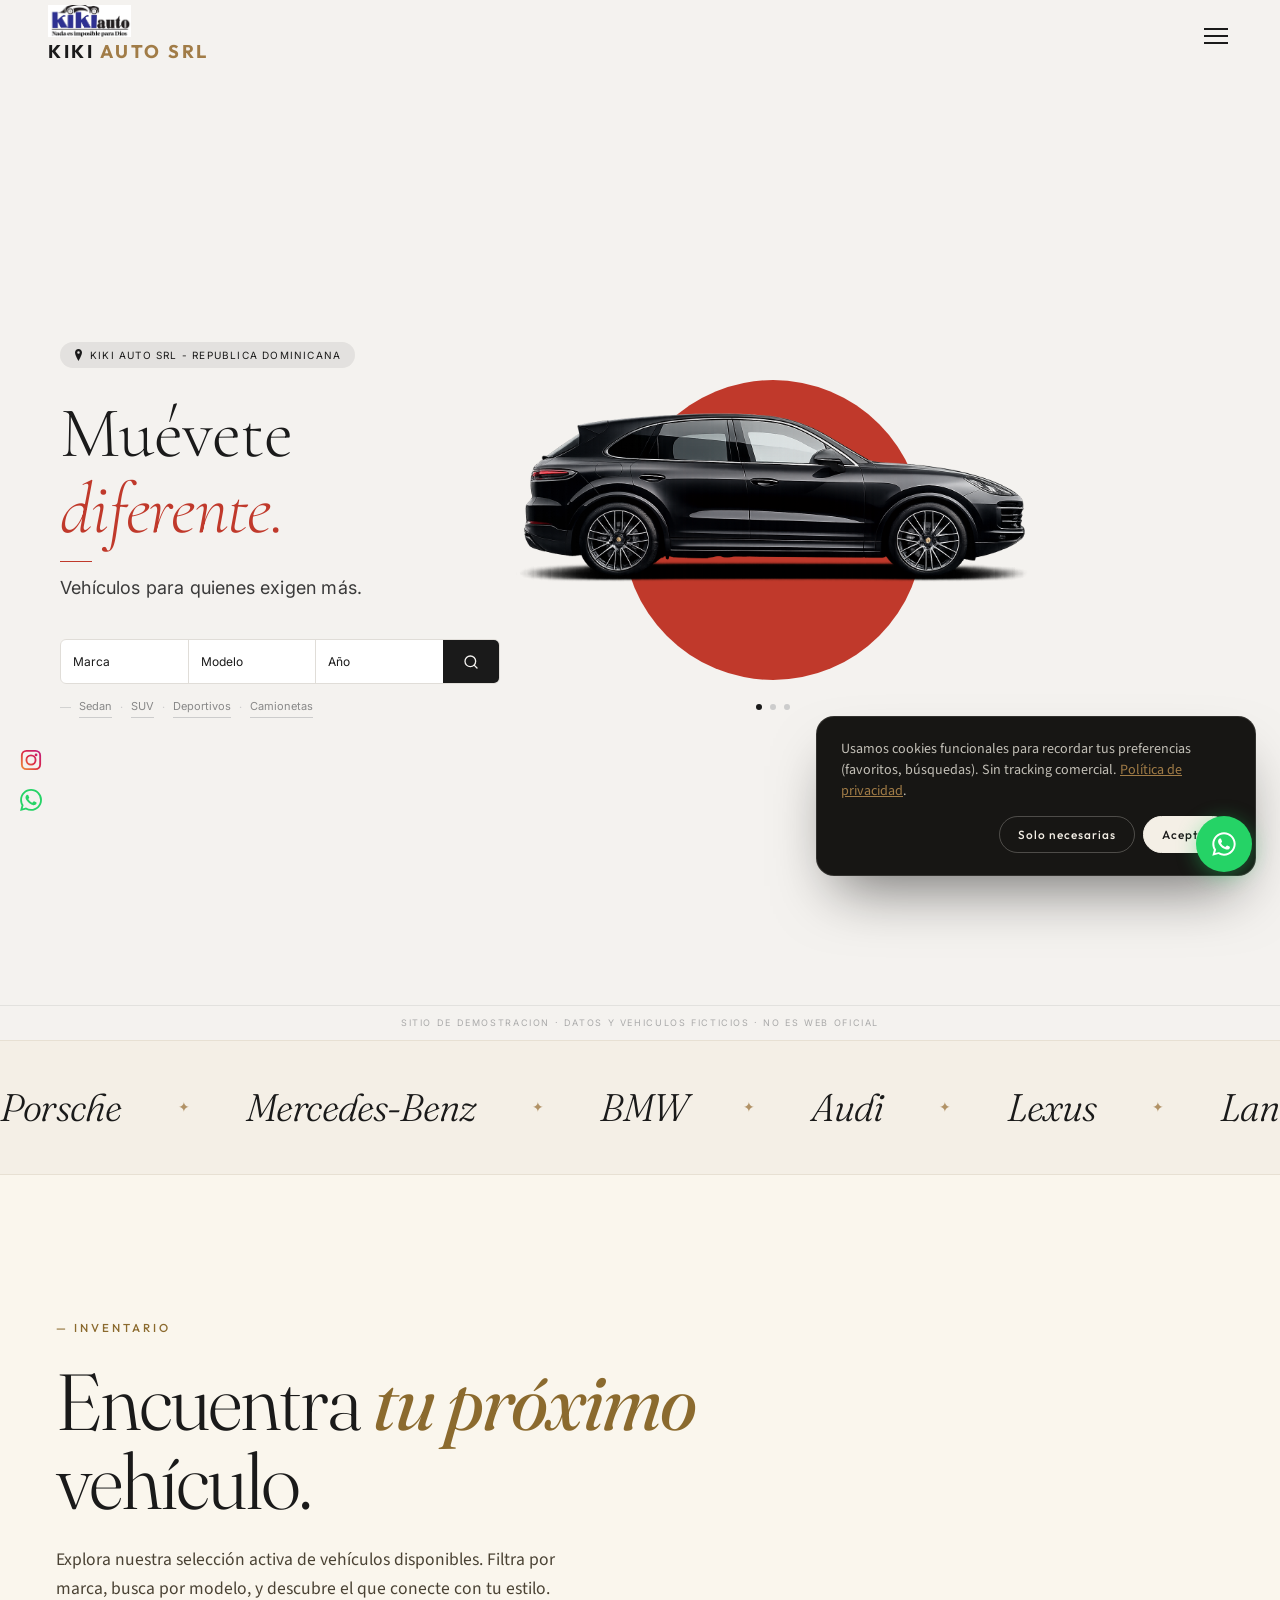
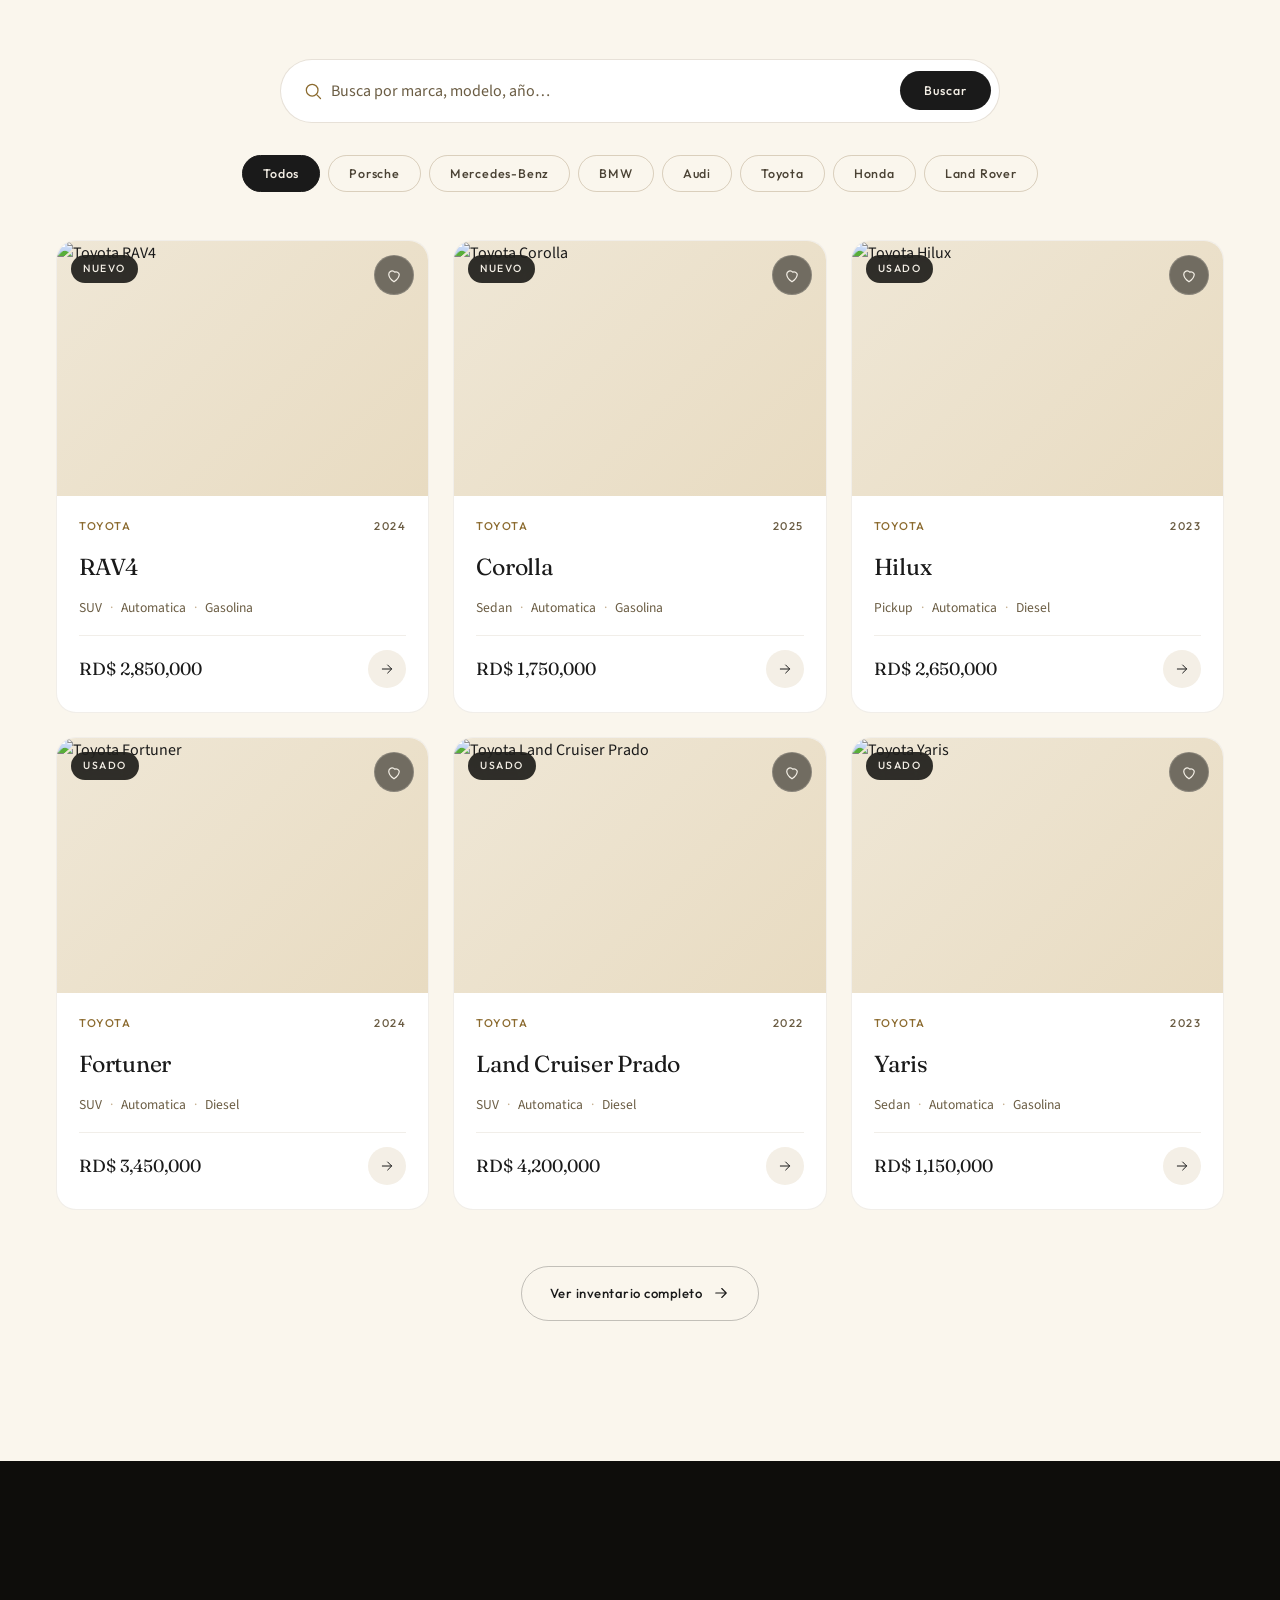
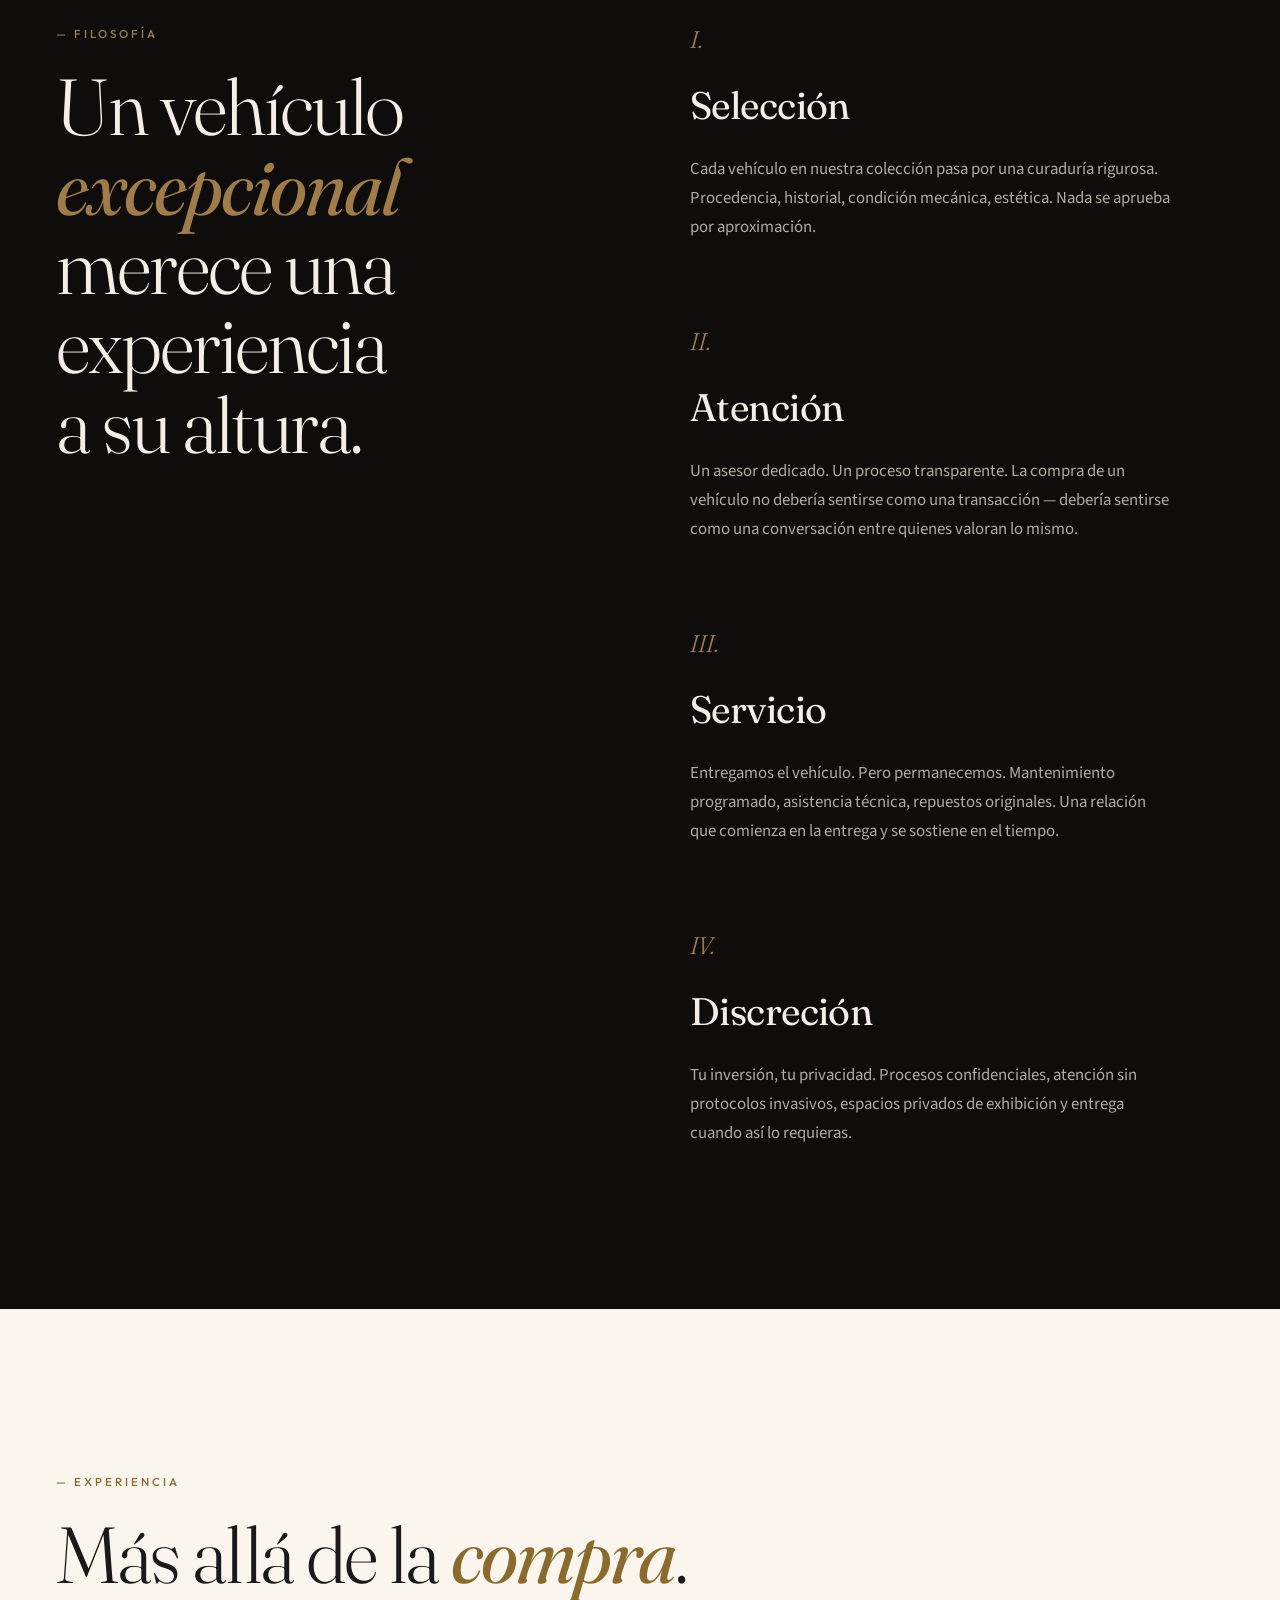
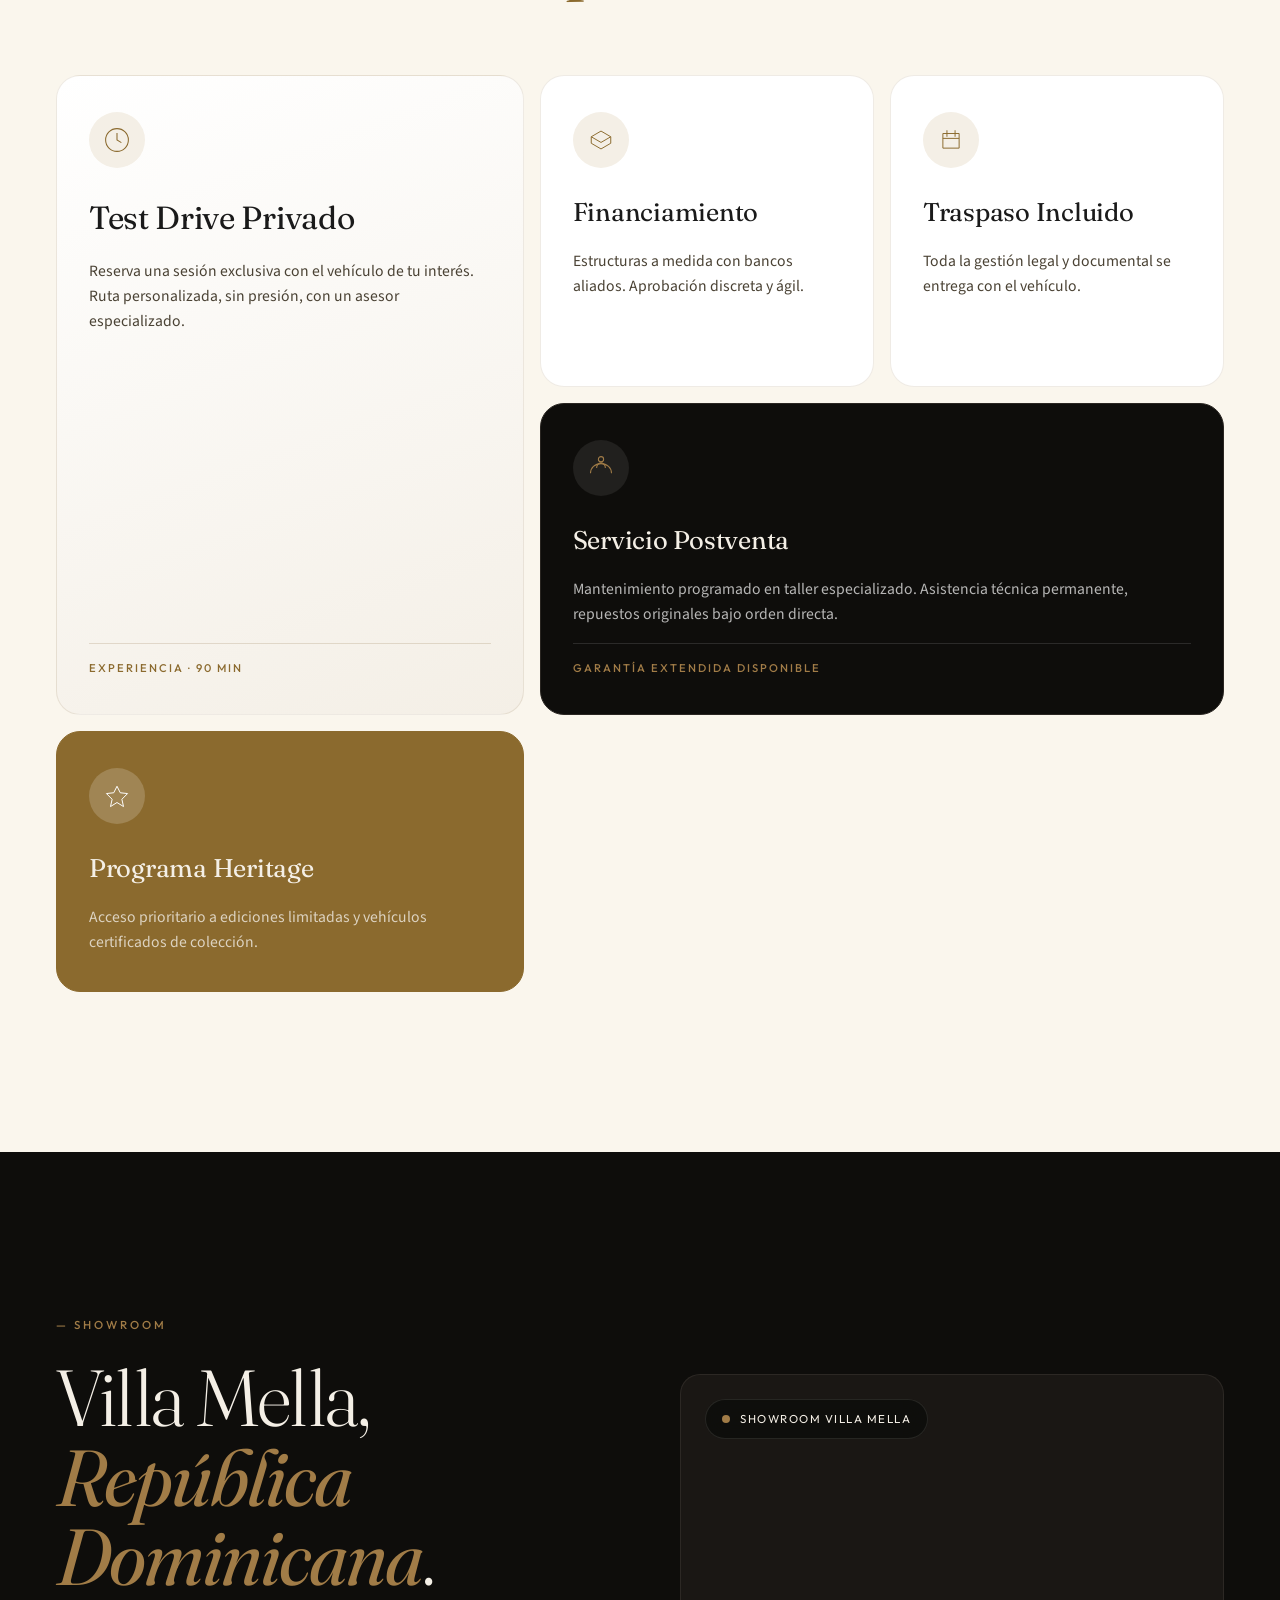
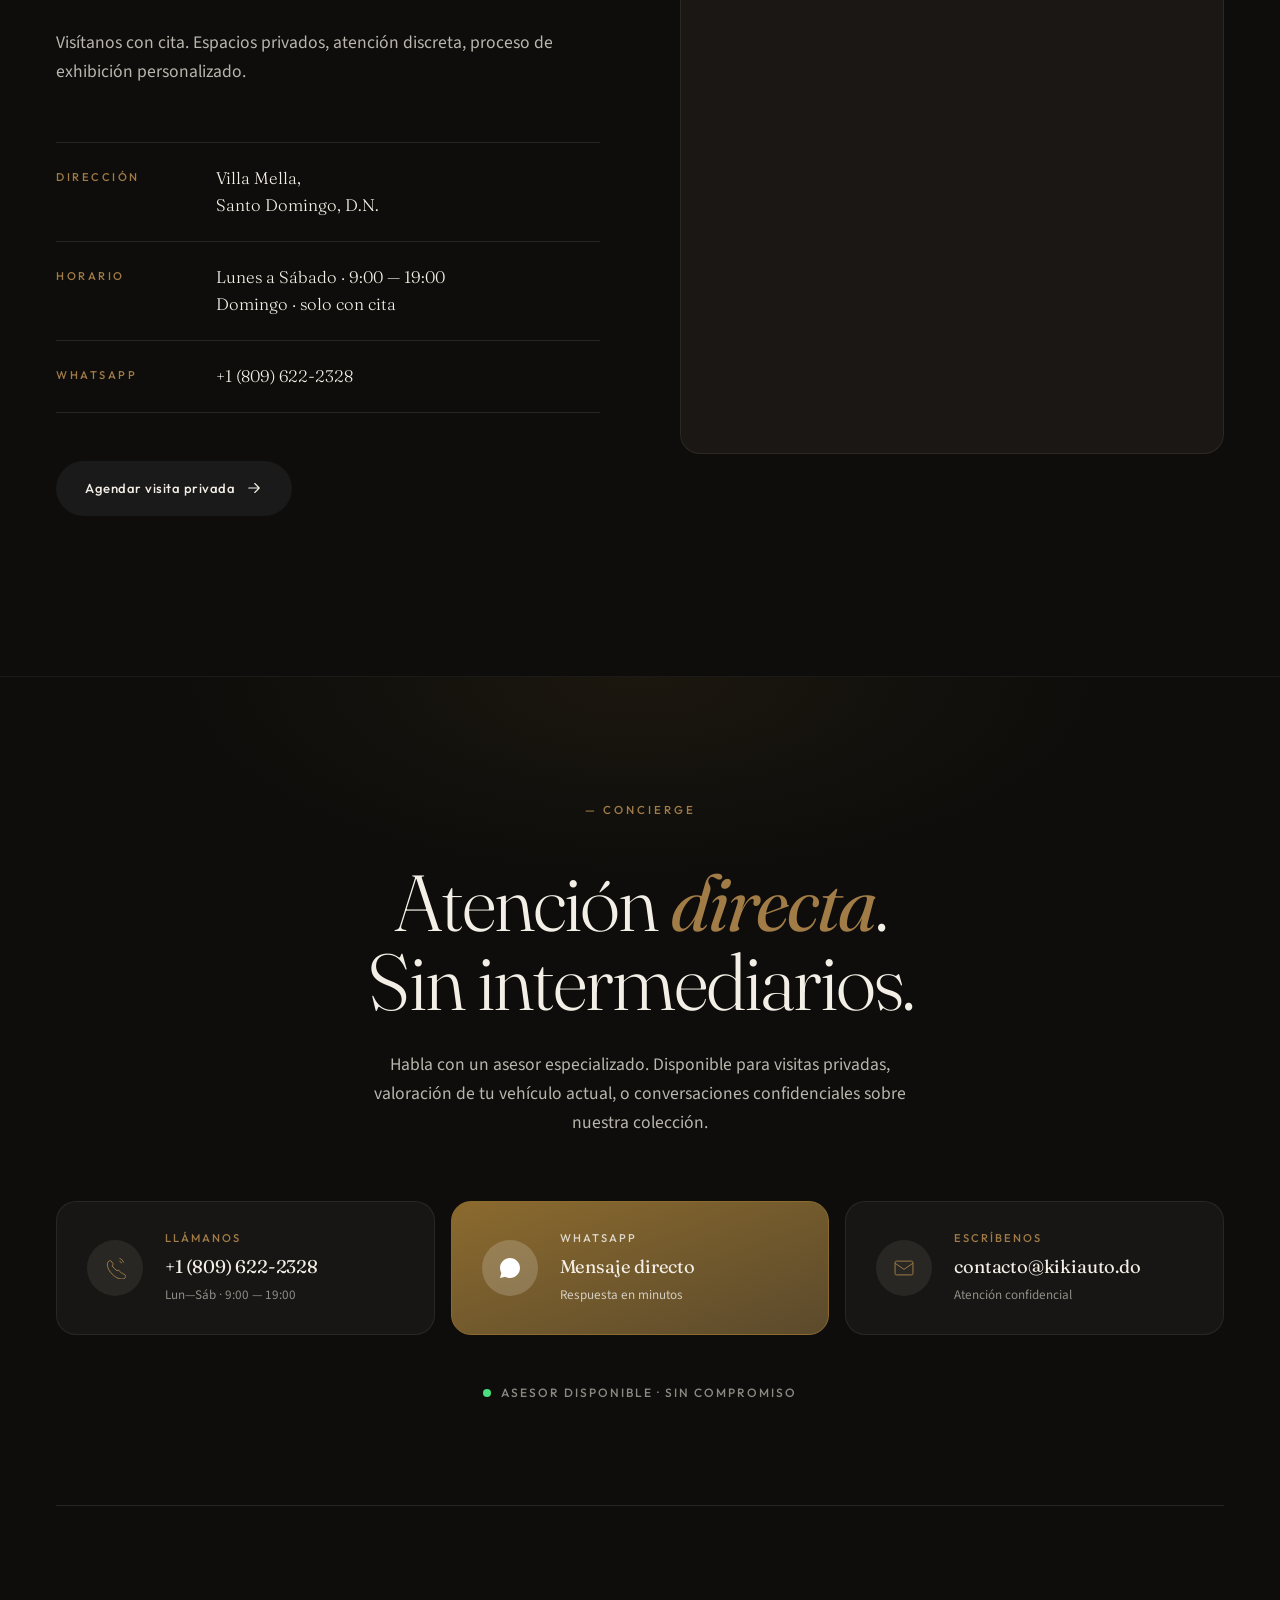
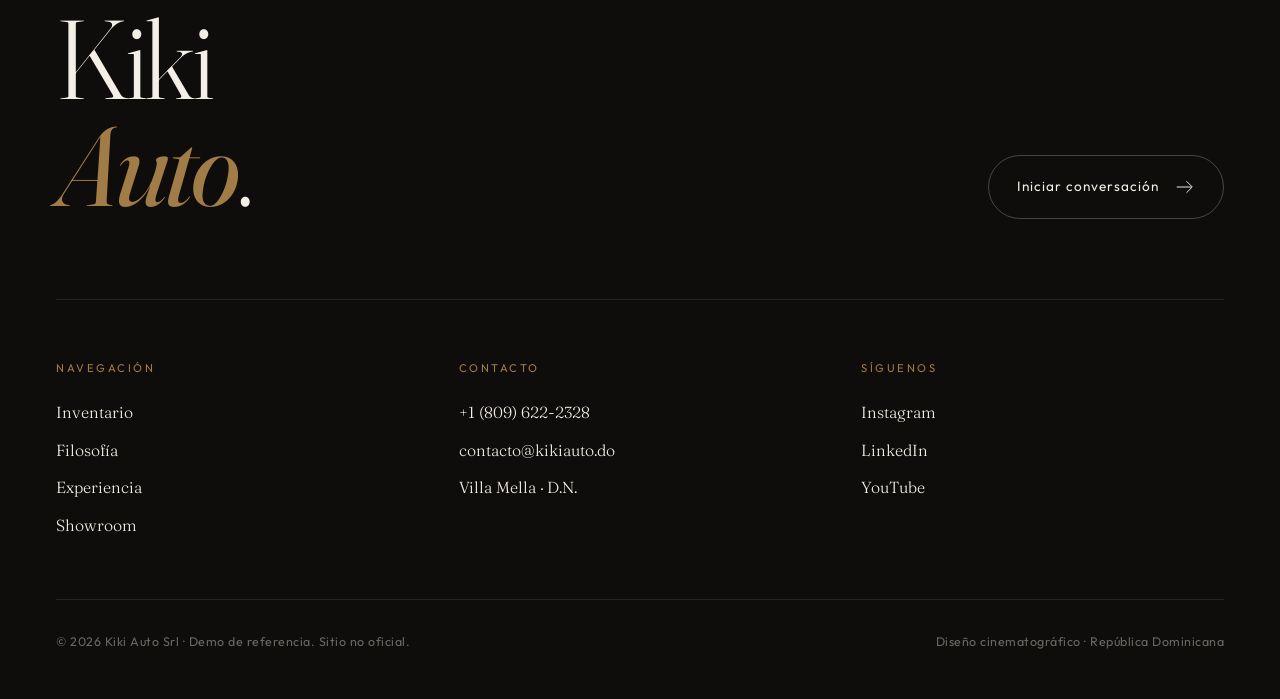
==== commit fcba0f6f: "feat: nuevo hero editorial con slider de carros y drive transition - Hero editorial light reemplaza " ====
--- a/index.html
+++ b/index.html
@@ -1,4 +1,4 @@
-<!DOCTYPE html>
+﻿<!DOCTYPE html>
 <html lang="es">
 <head>
   <meta charset="UTF-8">
@@ -8,7 +8,7 @@
 
   <link rel="preconnect" href="https://fonts.googleapis.com">
   <link rel="preconnect" href="https://fonts.gstatic.com" crossorigin>
-  <link href="https://fonts.googleapis.com/css2?family=Bebas+Neue&family=Fraunces:ital,opsz,wght@0,9..144,300;0,9..144,400;1,9..144,300&family=Outfit:wght@200;300;400;500;600;700&family=Source+Sans+3:wght@300;400;500;600&display=swap" rel="stylesheet">
+    <link href="https://fonts.googleapis.com/css2?family=Bebas+Neue&family=Cormorant+Garamond:ital,wght@0,300;0,400;0,600;1,300;1,400;1,600&family=Fraunces:ital,opsz,wght@0,9..144,300;0,9..144,400;1,9..144,300&family=Inter:wght@300;400;500&family=Outfit:wght@200;300;400;500;600;700&family=Source+Sans+3:wght@300;400;500;600&display=swap" rel="stylesheet">
 
   <link rel="stylesheet" href="css/shared.css?v=6">
   <link rel="stylesheet" href="css/index.css?v=6">
@@ -19,84 +19,38 @@
   <!-- ═══════════════════════════════════════════
        NAVBAR
   ═══════════════════════════════════════════ -->
-  <nav class="navbar navbar--floating" id="navbar">
-    <a href="index.html" class="navbar__logo"><img src="logo.png" alt="Kiki Auto Srl" style="height:34px;width:auto;object-fit:contain;vertical-align:middle;margin-right:10px">KIKI <span>AUTO</span></a>
-    <div class="navbar__links">
-      <a href="#inventario">Inventario</a>
-      <a href="comparar.html">Comparar</a>
-      <a href="cita.html">Cita</a>
-      <a href="editorial.html">Editorial</a>
-      <a href="favoritos.html" class="navbar__fav">
-        Favoritos
-        <span class="wish-counter-pill is-empty" data-wish-counter>0</span>
-      </a>
-    </div>
-    <a href="https://wa.me/18096222328?text=Hola%2C%20escribo%20desde%20su%20sitio%20web%20%28https%3A%2F%2Fkikiauto.vercel.app%29%20y%20me%20gustar%C3%ADa%20agendar%20una%20visita%20al%20showroom." class="navbar__cta" target="_blank" rel="noopener">
-      <span>Contactar</span>
-      <svg viewBox="0 0 24 24" width="14" height="14" fill="none" stroke="currentColor" stroke-width="1.6"><path d="M5 12h14M13 6l6 6-6 6" stroke-linecap="round" stroke-linejoin="round"/></svg>
-    </a>
-    <button class="navbar__burger" id="burger" aria-label="Abrir menú">
-      <span></span><span></span>
-    </button>
+    <nav class="navbar navbar--floating" id="navbar">
+    <a href="index.html" class="navbar__logo"><img src="logo.png" alt="Kiki Auto" style="height:32px;width:auto;vertical-align:middle;margin-right:8px">KIKI <span>AUTO SRL</span></a>
+    <button class="navbar__burger" id="burger" aria-label="Abrir menu"><span></span><span></span><span></span></button>
   </nav>
 
   <div class="mobile-menu" id="mobileMenu">
     <a href="#inventario">Inventario</a>
-    <a href="#manifesto">Filosofía</a>
+    <a href="#manifesto">Filosofia</a>
     <a href="#experience">Experiencia</a>
     <a href="#showroom">Showroom</a>
-    <a href="https://wa.me/18096222328?text=Hola%2C%20escribo%20desde%20su%20sitio%20web%20%28https%3A%2F%2Fkikiauto.vercel.app%29%20y%20me%20gustar%C3%ADa%20conocer%20m%C3%A1s%20sobre%20los%20veh%C3%ADculos%20disponibles." target="_blank" rel="noopener" class="btn-cinema btn-cinema--solid btn-cinema--invert" style="margin-top:24px">Contactar por WhatsApp</a>
+    <a href="https://wa.me/18096222328?text=Hola%2C%20me%20gustar%C3%ADa%20conocer%20sus%20veh%C3%ADculos." target="_blank" rel="noopener" class="btn-cinema btn-cinema--solid btn-cinema--invert" style="margin-top:24px">Contactar por WhatsApp</a>
   </div>
 
-  <!-- ═══════════════════════════════════════════
-       HERO — CINEMATIC VIDEO
-  ═══════════════════════════════════════════ -->
   <section class="hero" id="hero">
-    <video
-      class="hero__video"
-      id="heroVideo"
-      autoplay
-      muted
-      loop
-      playsinline
-      preload="auto"
-      poster="porche.png">
-      <source src="video.mp4" type="video/mp4">
-    </video>
-    <div class="hero__overlay"></div>
-
+    <div class="hero__socials">
+      <a href="https://www.instagram.com/kikiautord/" target="_blank" rel="noopener" class="hero__social" aria-label="Instagram"><svg width="22" height="22" viewBox="0 0 24 24" fill="none"><defs><linearGradient id="ig-grad" x1="0" y1="24" x2="24" y2="0" gradientUnits="userSpaceOnUse"><stop offset="0%" stop-color="#f09433"/><stop offset="25%" stop-color="#e6683c"/><stop offset="50%" stop-color="#dc2743"/><stop offset="75%" stop-color="#cc2366"/><stop offset="100%" stop-color="#bc1888"/></linearGradient></defs><rect x="2" y="2" width="20" height="20" rx="5" ry="5" stroke="url(#ig-grad)" stroke-width="2"/><circle cx="12" cy="12" r="5" stroke="url(#ig-grad)" stroke-width="2"/><circle cx="17.5" cy="6.5" r="1.5" fill="url(#ig-grad)"/></svg></a>
+      <a href="https://wa.me/18096222328?text=Hola%2C%20me%20gustar%C3%ADa%20conocer%20sus%20veh%C3%ADculos." target="_blank" rel="noopener" class="hero__social" aria-label="WhatsApp"><svg width="22" height="22" viewBox="0 0 24 24" fill="#25D366"><path d="M17.472 14.382c-.297-.149-1.758-.867-2.03-.967-.273-.099-.471-.148-.67.15-.197.297-.767.966-.94 1.164-.173.199-.347.223-.644.075-.297-.15-1.255-.463-2.39-1.475-.883-.788-1.48-1.761-1.653-2.059-.173-.297-.018-.458.13-.606.134-.133.298-.347.446-.52.149-.174.198-.298.298-.497.099-.198.05-.371-.025-.52-.075-.149-.669-1.612-.916-2.207-.242-.579-.487-.5-.669-.51-.173-.008-.371-.01-.57-.01-.198 0-.52.074-.792.372-.272.297-1.04 1.016-1.04 2.479 0 1.462 1.065 2.875 1.213 3.074.149.198 2.096 3.2 5.077 4.487.709.306 1.262.489 1.694.625.712.227 1.36.195 1.871.118.571-.085 1.758-.719 2.006-1.413.248-.694.248-1.289.173-1.413-.074-.124-.272-.198-.57-.347m-5.421 7.403h-.004a9.87 9.87 0 01-5.031-1.378l-.361-.214-3.741.982.998-3.648-.235-.374a9.86 9.86 0 01-1.51-5.26c.001-5.45 4.436-9.884 9.888-9.884 2.64 0 5.122 1.03 6.988 2.898a9.825 9.825 0 012.893 6.994c-.003 5.45-4.437 9.884-9.885 9.884m8.413-18.297A11.815 11.815 0 0012.05 0C5.495 0 .16 5.335.157 11.892c0 2.096.547 4.142 1.588 5.945L.057 24l6.305-1.654a11.882 11.882 0 005.683 1.448h.005c6.554 0 11.89-5.335 11.893-11.893a11.821 11.821 0 00-3.48-8.413z"/></svg></a>
+    </div>
     <div class="hero__inner">
       <div class="hero__text">
-        <span class="hero__eyebrow">
-          <span class="hero__pulse"></span>
-          Kiki Auto Srl · República Dominicana
-        </span>
-        <h1 class="hero__title">
-          Donde la <em>precisión</em>
-          <br>encuentra la <em>pasión</em>.
-        </h1>
-        <p class="hero__desc">
-          Vehículos seleccionados con cuidado obsesivo.
-          Servicio que respeta cada detalle. Una experiencia
-          que merece tu tiempo.
-        </p>
-        <div class="hero__cta">
-          <a href="#inventario" class="btn-cinema btn-cinema--solid btn-cinema--invert">
-            Ver inventario
-            <svg viewBox="0 0 24 24" width="18" height="18" fill="none" stroke="currentColor" stroke-width="1.5"><path d="M5 12h14M13 6l6 6-6 6" stroke-linecap="round" stroke-linejoin="round"/></svg>
-          </a>
-          <a href="#showroom" class="btn-cinema btn-cinema--ghost-light">
-            Agendar visita
-          </a>
-        </div>
-      </div>
-    </div>
-
-    <a href="#brands" class="hero__scroll" aria-label="Desplazar hacia abajo">
-      <span class="hero__scroll-text">Scroll</span>
-      <span class="hero__scroll-line"></span>
-    </a>
-  </section>
+        <span class="hero__badge"><svg width="9" height="12" viewBox="0 0 9 12" fill="none"><path d="M4.5 0C2.57 0 1 1.57 1 3.5c0 2.63 3.5 8.5 3.5 8.5S8 6.13 8 3.5C8 1.57 6.43 0 4.5 0zm0 4.75a1.25 1.25 0 1 1 0-2.5 1.25 1.25 0 0 1 0 2.5z" fill="currentColor"/></svg> KIKI AUTO SRL - REPUBLICA DOMINICANA</span>
+        <h1 class="hero__title">Mu&eacute;vete <em>diferente.</em></h1>
+        <p class="hero__sub">Veh&iacute;culos para quienes exigen m&aacute;s.</p>
+        <div class="hero__search"><select class="hero__select" aria-label="Marca"><option value="" disabled selected>Marca</option><option>Toyota</option><option>Honda</option><option>Hyundai</option><option>BMW</option><option>Mercedes</option><option>Kia</option><option>Nissan</option><option>Mazda</option></select><select class="hero__select" aria-label="Modelo"><option value="" disabled selected>Modelo</option><option>Corolla</option><option>Civic</option><option>Tucson</option><option>CR-V</option><option>RAV4</option><option>Hilux</option><option>Accent</option><option>Elantra</option><option>Sentra</option><option>Kicks</option></select><select class="hero__select hero__select--last" aria-label="Ano"><option value="" disabled selected>A&ntilde;o</option><option>2025</option><option>2024</option><option>2023</option><option>2022</option><option>2021</option><option>2020</option></select><button class="hero__search-btn" aria-label="Buscar"><svg width="16" height="16" viewBox="0 0 24 24" fill="none" stroke="#F4F2EF" stroke-width="2" stroke-linecap="round" stroke-linejoin="round"><circle cx="11" cy="11" r="8"/><path d="m21 21-4.35-4.35"/></svg></button></div>
+        <div class="hero__cats"><span class="hero__cats-dash">&mdash;</span><a href="#inventario" class="hero__cat">Sedan</a><span class="hero__cats-sep">&middot;</span><a href="#inventario" class="hero__cat">SUV</a><span class="hero__cats-sep">&middot;</span><a href="#inventario" class="hero__cat">Deportivos</a><span class="hero__cats-sep">&middot;</span><a href="#inventario" class="hero__cat">Camionetas</a></div>
+      </div>
+      <div class="hero__visual"><div class="hero__slider-wrap"><div class="hero__circle"></div><div class="hero__cars"><img src="imagenes/car1.png" class="hero__car hero__car--active" alt="Vehiculo 1" loading="eager"><img src="imagenes/car2.png" class="hero__car" alt="Vehiculo 2" loading="lazy"><img src="imagenes/car3.png" class="hero__car" alt="Vehiculo 3" loading="lazy"></div><div class="hero__dots"><button class="hero__dot hero__dot--active" aria-label="Vehiculo 1"></button><button class="hero__dot" aria-label="Vehiculo 2"></button><button class="hero__dot" aria-label="Vehiculo 3"></button></div></div></div>
+    </div>
+    <div class="hero__disclaimer">SITIO DE DEMOSTRACION &middot; DATOS Y VEHICULOS FICTICIOS &middot; NO ES WEB OFICIAL</div>
+  </section>
+
+
 
   <!-- ═══════════════════════════════════════════
        BRANDS MARQUEE — luxury + real brands
@@ -448,5 +402,29 @@
   <script src="https://cdnjs.cloudflare.com/ajax/libs/gsap/3.12.5/gsap.min.js"></script>
   <script src="https://cdnjs.cloudflare.com/ajax/libs/gsap/3.12.5/ScrollTrigger.min.js"></script>
   <script src="js/cinematic.js?v=3"></script>
+  <script>
+  (function() {
+    var cars = document.querySelectorAll('.hero__car');
+    var dots = document.querySelectorAll('.hero__dot');
+    if (!cars.length) return;
+    var current = 0, timer, transitioning = false;
+    function goTo(n) {
+      var nextIdx = (n + cars.length) % cars.length;
+      if (nextIdx === current || transitioning) return;
+      transitioning = true;
+      var out = cars[current], inc = cars[nextIdx];
+      dots[current].classList.remove('hero__dot--active');
+      dots[nextIdx].classList.add('hero__dot--active');
+      current = nextIdx;
+      out.classList.remove('hero__car--active'); out.classList.add('hero__car--exit');
+      setTimeout(function() { inc.classList.add('hero__car--enter'); }, 150);
+      setTimeout(function() { out.classList.remove('hero__car--exit'); }, 650);
+      setTimeout(function() { inc.classList.remove('hero__car--enter'); inc.classList.add('hero__car--active'); transitioning = false; }, 900);
+    }
+    function autoPlay() { timer = setInterval(function() { goTo(current + 1); }, 3500); }
+    dots.forEach(function(d, i) { d.addEventListener('click', function() { clearInterval(timer); goTo(i); autoPlay(); }); });
+    autoPlay();
+  })();
+  </script>
 </body>
 </html>
--- a/css/index.css
+++ b/css/index.css
@@ -1,4 +1,4 @@
-/* ═══════════════════════════════════════════
+﻿/* ═══════════════════════════════════════════
    MATOS DEALER · CINEMATIC INDEX STYLES v6
    Palette: rhythmic DARK ↔ LIGHT alternation
 ═══════════════════════════════════════════ */
@@ -19,134 +19,297 @@
   --ink-300: #6b5d44;
 }
 
+/* ─── NAVBAR OVERRIDES (index.html only) ─── */
+.navbar {
+  position: absolute;
+  background: transparent;
+  backdrop-filter: none;
+  -webkit-backdrop-filter: none;
+  border-bottom: none;
+  z-index: 9999;
+}
+.navbar.scrolled { background: transparent; box-shadow: none; }
+.navbar__logo { color: #1A1A1A; }
+.navbar__logo span { color: var(--bronze-500); }
+.navbar__burger { display: flex; }
+.navbar__burger span { background: #1A1A1A; }
+
 /* ═══════════════════════════════════════════
-   HERO — VIDEO CINEMATIC
+   HERO — EDITORIAL LIGHT v2
 ═══════════════════════════════════════════ */
 .hero {
   position: relative;
   width: 100%;
   min-height: 100vh;
   overflow: hidden;
-  background: var(--ink-900);
-  isolation: isolate;
-}
-
-.hero__video {
-  position: absolute;
-  inset: 0;
-  width: 100%;
-  height: 100%;
-  object-fit: cover;
-  object-position: center;
-  z-index: 1;
-}
-
-.hero__overlay {
-  position: absolute;
-  inset: 0;
-  z-index: 2;
-  pointer-events: none;
-  background:
-    linear-gradient(180deg,
-      rgba(14,13,11,0.55) 0%,
-      rgba(14,13,11,0.35) 30%,
-      rgba(14,13,11,0.55) 70%,
-      rgba(14,13,11,0.85) 100%
-    ),
-    radial-gradient(ellipse 70% 50% at 25% 50%, rgba(14,13,11,0.55) 0%, transparent 60%);
+  background: #F4F2EF;
 }
 
 .hero__inner {
   position: relative;
   z-index: 5;
-  max-width: var(--max-width);
-  margin: 0 auto;
-  padding: 140px 56px 130px;
   min-height: 100vh;
   display: flex;
   align-items: center;
-}
-
-.hero__text { max-width: 680px; position: relative; }
-
-.hero__eyebrow {
+  padding-top: 80px;
+  padding-bottom: 60px;
+}
+
+/* ─── LEFT COLUMN (45%) ─── */
+.hero__text {
+  flex: 0 0 45%;
+  padding: 0 48px 0 60px;
+}
+
+.hero__badge {
   display: inline-flex;
   align-items: center;
-  gap: 10px;
-  font-family: var(--font-heading);
-  font-size: 0.72rem;
-  font-weight: 500;
-  letter-spacing: 2.5px;
+  gap: 7px;
+  font-family: 'Inter', 'Outfit', sans-serif;
+  font-size: 10px;
+  font-weight: 400;
+  letter-spacing: 0.12em;
   text-transform: uppercase;
-  color: var(--champagne-100);
-  padding: 8px 14px 8px 12px;
-  background: rgba(255,255,255,0.08);
-  -webkit-backdrop-filter: blur(8px);
-  backdrop-filter: blur(8px);
-  border: 1px solid rgba(244,239,230,0.18);
-  border-radius: 100px;
-  margin-bottom: 32px;
-  opacity: 0;
-  transform: translateY(12px);
-  animation: heroFadeUp 0.8s ease 0.4s forwards;
-}
-
-.hero__pulse {
-  width: 7px; height: 7px;
-  border-radius: 50%;
-  background: var(--bronze-500);
-  box-shadow: 0 0 0 0 rgba(184,146,63,0.6);
-  animation: heroPulse 2s ease-in-out infinite;
-}
-@keyframes heroPulse {
-  0%   { box-shadow: 0 0 0 0 rgba(184,146,63,0.55); }
-  70%  { box-shadow: 0 0 0 10px rgba(184,146,63,0); }
-  100% { box-shadow: 0 0 0 0 rgba(184,146,63,0); }
-}
+  color: #1A1A1A;
+  background: rgba(26,26,26,0.07);
+  border-radius: 20px;
+  padding: 5px 14px;
+  margin-bottom: 28px;
+}
+.hero__badge svg { flex-shrink: 0; }
 
 .hero__title {
-  font-family: 'Fraunces', serif;
-  font-size: clamp(2.6rem, 6vw, 5.5rem);
+  font-family: 'Cormorant Garamond', serif;
+  font-size: clamp(52px, 6vw, 72px);
   font-weight: 300;
-  line-height: 1.02;
-  letter-spacing: -0.025em;
-  color: var(--champagne-100);
-  margin-bottom: 32px;
-  opacity: 0;
-  transform: translateY(24px);
-  animation: heroFadeUp 1s cubic-bezier(0.22,1,0.36,1) 0.55s forwards;
-  text-shadow: 0 2px 30px rgba(0,0,0,0.4);
+  line-height: 1.05;
+  color: #1A1A1A;
+  margin-bottom: 14px;
+  letter-spacing: -0.01em;
 }
 .hero__title em {
   font-style: italic;
+  font-weight: 300;
+  color: #C0392B;
+}
+
+.hero__sub {
+  font-family: 'Inter', 'Outfit', sans-serif;
+  font-size: 18px;
   font-weight: 400;
-  color: var(--bronze-500);
-}
-
-.hero__desc {
-  font-family: var(--font-body);
-  font-size: 1.05rem;
-  font-weight: 400;
-  line-height: 1.65;
-  color: rgba(244,239,230,0.82);
-  max-width: 480px;
-  margin-bottom: 44px;
+  color: #3A3A3A;
+  letter-spacing: 0.01em;
+  line-height: 1.6;
+  margin-top: 12px;
+  margin-bottom: 36px;
+}
+.hero__sub::before {
+  content: '';
+  display: block;
+  width: 32px;
+  height: 1px;
+  background: #C0392B;
+  margin-bottom: 12px;
+}
+
+/* ─── SEARCH BAR ─── */
+.hero__search {
+  display: flex;
+  background: #FFFFFF;
+  border-radius: 6px;
+  border: 0.5px solid #E0DDD8;
+  max-width: 440px;
+  overflow: hidden;
+}
+
+.hero__select {
+  flex: 1;
+  padding: 14px 12px;
+  font-family: 'Inter', 'Outfit', sans-serif;
+  font-size: 12px;
+  color: #1A1A1A;
+  background: transparent;
+  border: none;
+  border-right: 0.5px solid #E0DDD8;
+  outline: none;
+  -webkit-appearance: none;
+  appearance: none;
+  cursor: pointer;
+  min-width: 0;
+}
+.hero__select--last { border-right: none; }
+
+.hero__search-btn {
+  background: #1A1A1A;
+  border: none;
+  padding: 0 20px;
+  cursor: pointer;
+  display: flex;
+  align-items: center;
+  justify-content: center;
+  flex-shrink: 0;
+  transition: background 0.2s;
+}
+.hero__search-btn:hover { background: #333; }
+
+/* ─── CATEGORIES ─── */
+.hero__cats {
+  display: flex;
+  align-items: center;
+  gap: 8px;
+  margin-top: 14px;
+  font-family: 'Inter', 'Outfit', sans-serif;
+  font-size: 11px;
+}
+.hero__cats-dash { color: #CCC; }
+.hero__cats-sep  { color: #CCC; }
+.hero__cat {
+  color: #888;
+  cursor: pointer;
+  border-bottom: 0.5px solid #CCC;
+  padding-bottom: 1px;
+  text-decoration: none;
+  transition: color 0.2s, border-color 0.2s;
+}
+.hero__cat:hover { color: #1A1A1A; border-bottom-color: #888; }
+
+/* ─── RIGHT COLUMN (55%) — slider ─── */
+.hero__visual {
+  flex: 0 0 55%;
+  position: relative;
+  min-height: 100vh;
+}
+
+/* Circle centered at ~62% of total viewport — más al centro del hero */
+.hero__slider-wrap {
+  position: absolute;
+  top: 50%;
+  left: 28%;
+  transform: translate(-50%, -50%);
+  width: 300px;
+  height: 300px;
+}
+
+.hero__circle {
+  position: absolute;
+  inset: 0;
+  border-radius: 50%;
+  background: #C0392B;
+}
+
+/* ─── CARS — atraviesan el círculo 180% del diámetro ─── */
+.hero__cars {
+  position: absolute;
+  top: 0;
+  left: 50%;
+  transform: translateX(-50%);
+  width: 540px;   /* 180% de 300px → sobresale 120px a cada lado */
+  height: 300px;
+  z-index: 2;
+  overflow: hidden; /* clips drive animation within car container */
+}
+
+@keyframes carExitDrive {
+  from { transform: translateX(0);    opacity: 1; }
+  to   { transform: translateX(120%); opacity: 0; }
+}
+
+@keyframes carEnterDrive {
+  from { transform: translateX(-120%); opacity: 0; }
+  to   { transform: translateX(0);     opacity: 1; }
+}
+
+.hero__car {
+  position: absolute;
+  width: 100%;
+  bottom: 4%;
+  left: 0;
+  object-fit: contain;
   opacity: 0;
-  transform: translateY(16px);
-  animation: heroFadeUp 0.9s ease 0.8s forwards;
-  text-shadow: 0 1px 18px rgba(0,0,0,0.4);
-}
-
-.hero__cta {
-  display: flex;
-  gap: 14px;
-  flex-wrap: wrap;
-  opacity: 0;
-  transform: translateY(16px);
-  animation: heroFadeUp 0.9s ease 1s forwards;
-}
-
-/* ─── CINEMA BUTTONS ─── */
+  transform: translateX(0);
+  pointer-events: none;
+  user-select: none;
+}
+
+.hero__car--active {
+  opacity: 1;
+  transform: translateX(0);
+}
+
+.hero__car--exit {
+  animation: carExitDrive 0.6s cubic-bezier(0.4, 0, 0.8, 0.2) forwards;
+}
+
+.hero__car--enter {
+  animation: carEnterDrive 0.7s cubic-bezier(0.2, 0, 0.3, 1) forwards;
+}
+
+/* ─── DOTS ─── */
+.hero__dots {
+  position: absolute;
+  bottom: -30px;
+  left: 50%;
+  transform: translateX(-50%);
+  display: flex;
+  align-items: center;
+  gap: 8px;
+}
+
+.hero__dot {
+  width: 6px;
+  height: 6px;
+  border-radius: 50%;
+  background: #CCC;
+  border: none;
+  cursor: pointer;
+  padding: 0;
+  transition: background 0.25s;
+  flex-shrink: 0;
+}
+
+.hero__dot--active { background: #1A1A1A; }
+
+/* ─── SOCIAL ICONS (abs left) ─── */
+.hero__socials {
+  position: absolute;
+  left: 20px;
+  top: 75%;
+  transform: translateY(-50%);
+  z-index: 10;
+  display: flex;
+  flex-direction: column;
+  gap: 18px;
+}
+.hero__social {
+  display: flex;
+  align-items: center;
+  justify-content: center;
+  text-decoration: none;
+  opacity: 1;
+  transition: opacity 0.2s ease;
+  cursor: pointer;
+}
+.hero__social:hover { opacity: 0.75; }
+
+/* ─── DISCLAIMER (bottom bar) ─── */
+.hero__disclaimer {
+  position: absolute;
+  bottom: 0;
+  left: 0;
+  right: 0;
+  border-top: 0.5px solid rgba(26,26,26,0.08);
+  padding: 10px 40px;
+  display: flex;
+  justify-content: center;
+  font-family: 'Inter', 'Outfit', sans-serif;
+  font-size: 9px;
+  letter-spacing: 0.18em;
+  color: #AAAAAA;
+  z-index: 5;
+  text-transform: uppercase;
+}
+
+/* ─── CINEMA BUTTONS (mobile menu) ─── */
 .btn-cinema {
   position: relative;
   display: inline-flex;
@@ -206,56 +369,6 @@
   background: var(--bronze-500);
   border-color: var(--bronze-500);
   color: var(--champagne-100);
-}
-
-/* ─── HERO SCROLL ─── */
-.hero__scroll {
-  position: absolute;
-  left: 56px;
-  bottom: 40px;
-  z-index: 5;
-  display: inline-flex;
-  align-items: center;
-  gap: 14px;
-  font-family: var(--font-heading);
-  font-size: 0.7rem;
-  font-weight: 500;
-  letter-spacing: 3px;
-  text-transform: uppercase;
-  color: rgba(244,239,230,0.7);
-  cursor: pointer;
-  text-decoration: none;
-  opacity: 0;
-  animation: heroFadeUp 0.9s ease 1.2s forwards;
-  transition: color 0.3s ease;
-}
-.hero__scroll:hover { color: var(--champagne-100); }
-
-.hero__scroll-line {
-  position: relative;
-  display: block;
-  width: 64px;
-  height: 1px;
-  background: rgba(244,239,230,0.3);
-  overflow: hidden;
-}
-.hero__scroll-line::after {
-  content: '';
-  position: absolute;
-  inset: 0;
-  width: 30%;
-  background: var(--champagne-100);
-  animation: scrollLine 2.4s cubic-bezier(0.65,0,0.35,1) infinite;
-}
-@keyframes scrollLine {
-  0%   { transform: translateX(-100%); }
-  60%  { transform: translateX(330%); }
-  100% { transform: translateX(330%); }
-}
-
-@keyframes heroFadeUp {
-  from { opacity: 0; transform: translateY(20px); }
-  to   { opacity: 1; transform: translateY(0); }
 }
 
 /* ═══════════════════════════════════════════
@@ -1082,3 +1195,6 @@
     text-align: center;
   }
 }
+
+.navbar__links { display: none; }
+.navbar__cta { display: none; }
